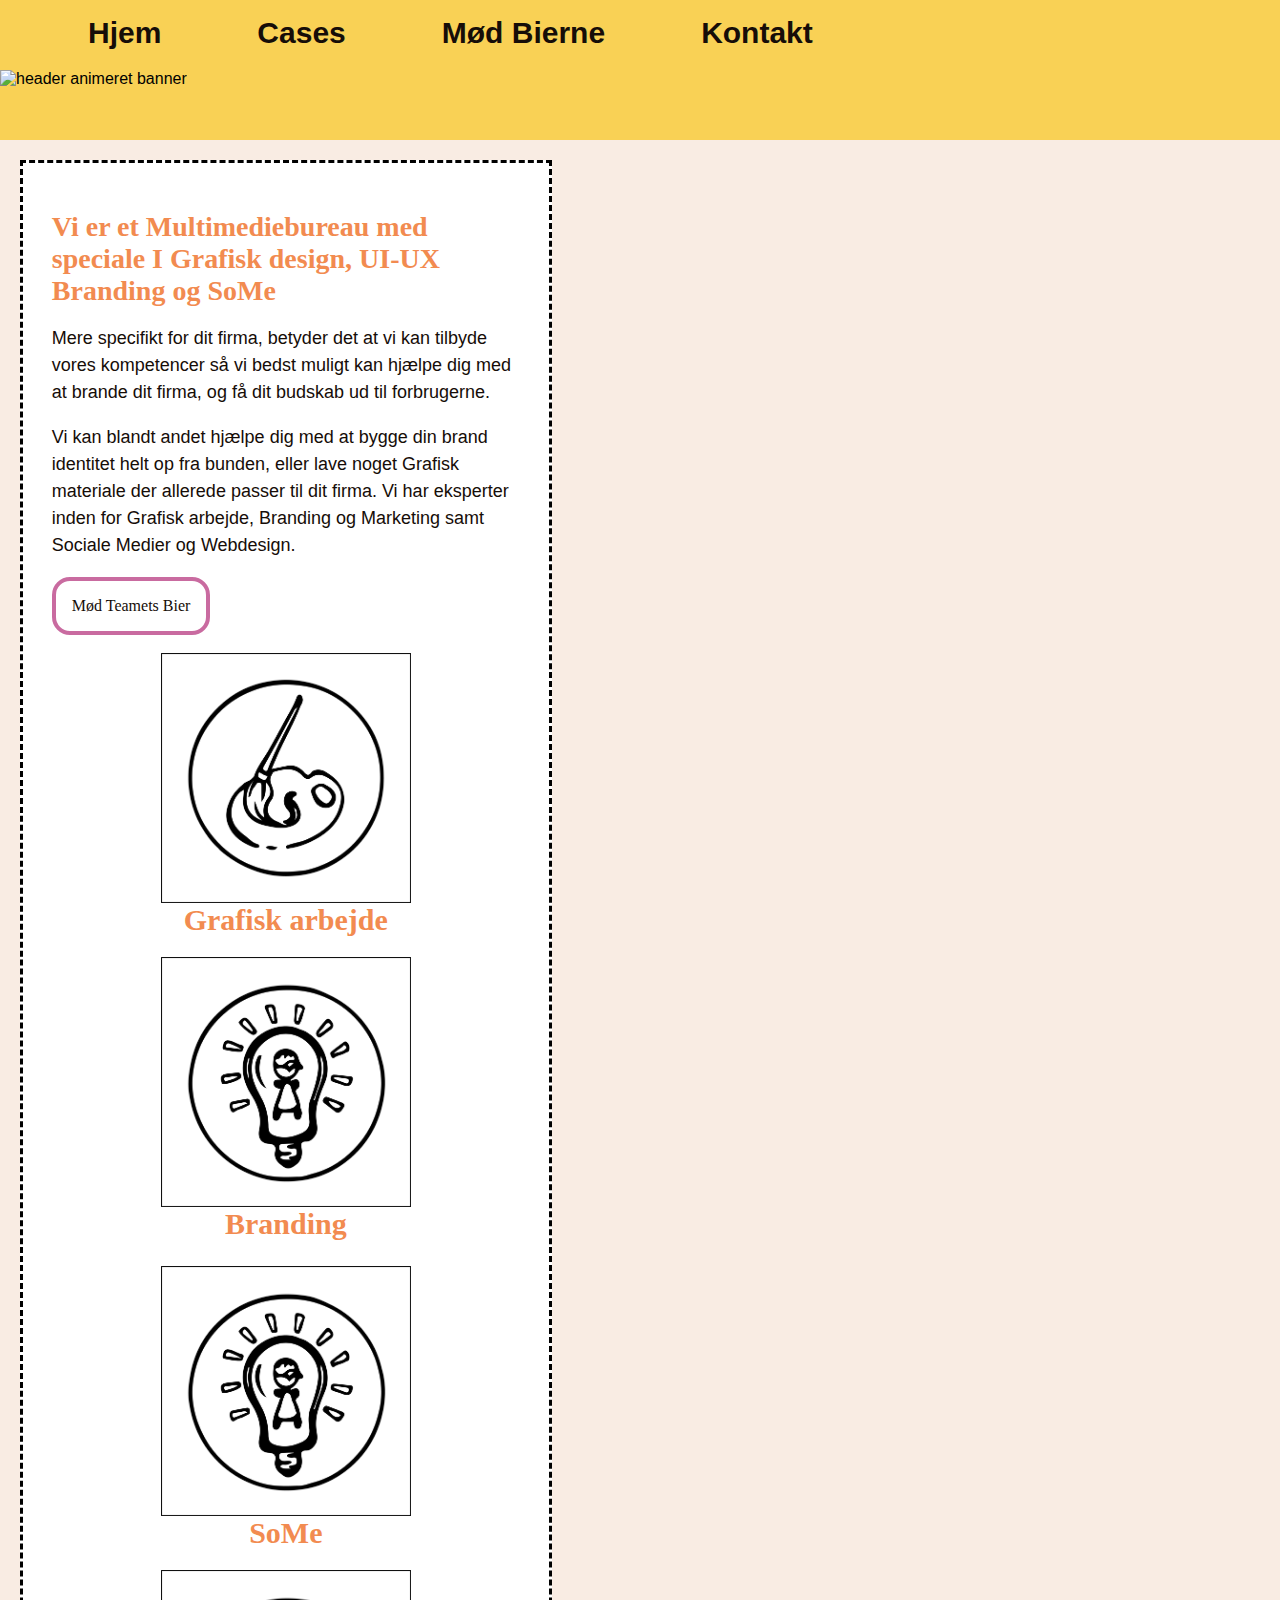
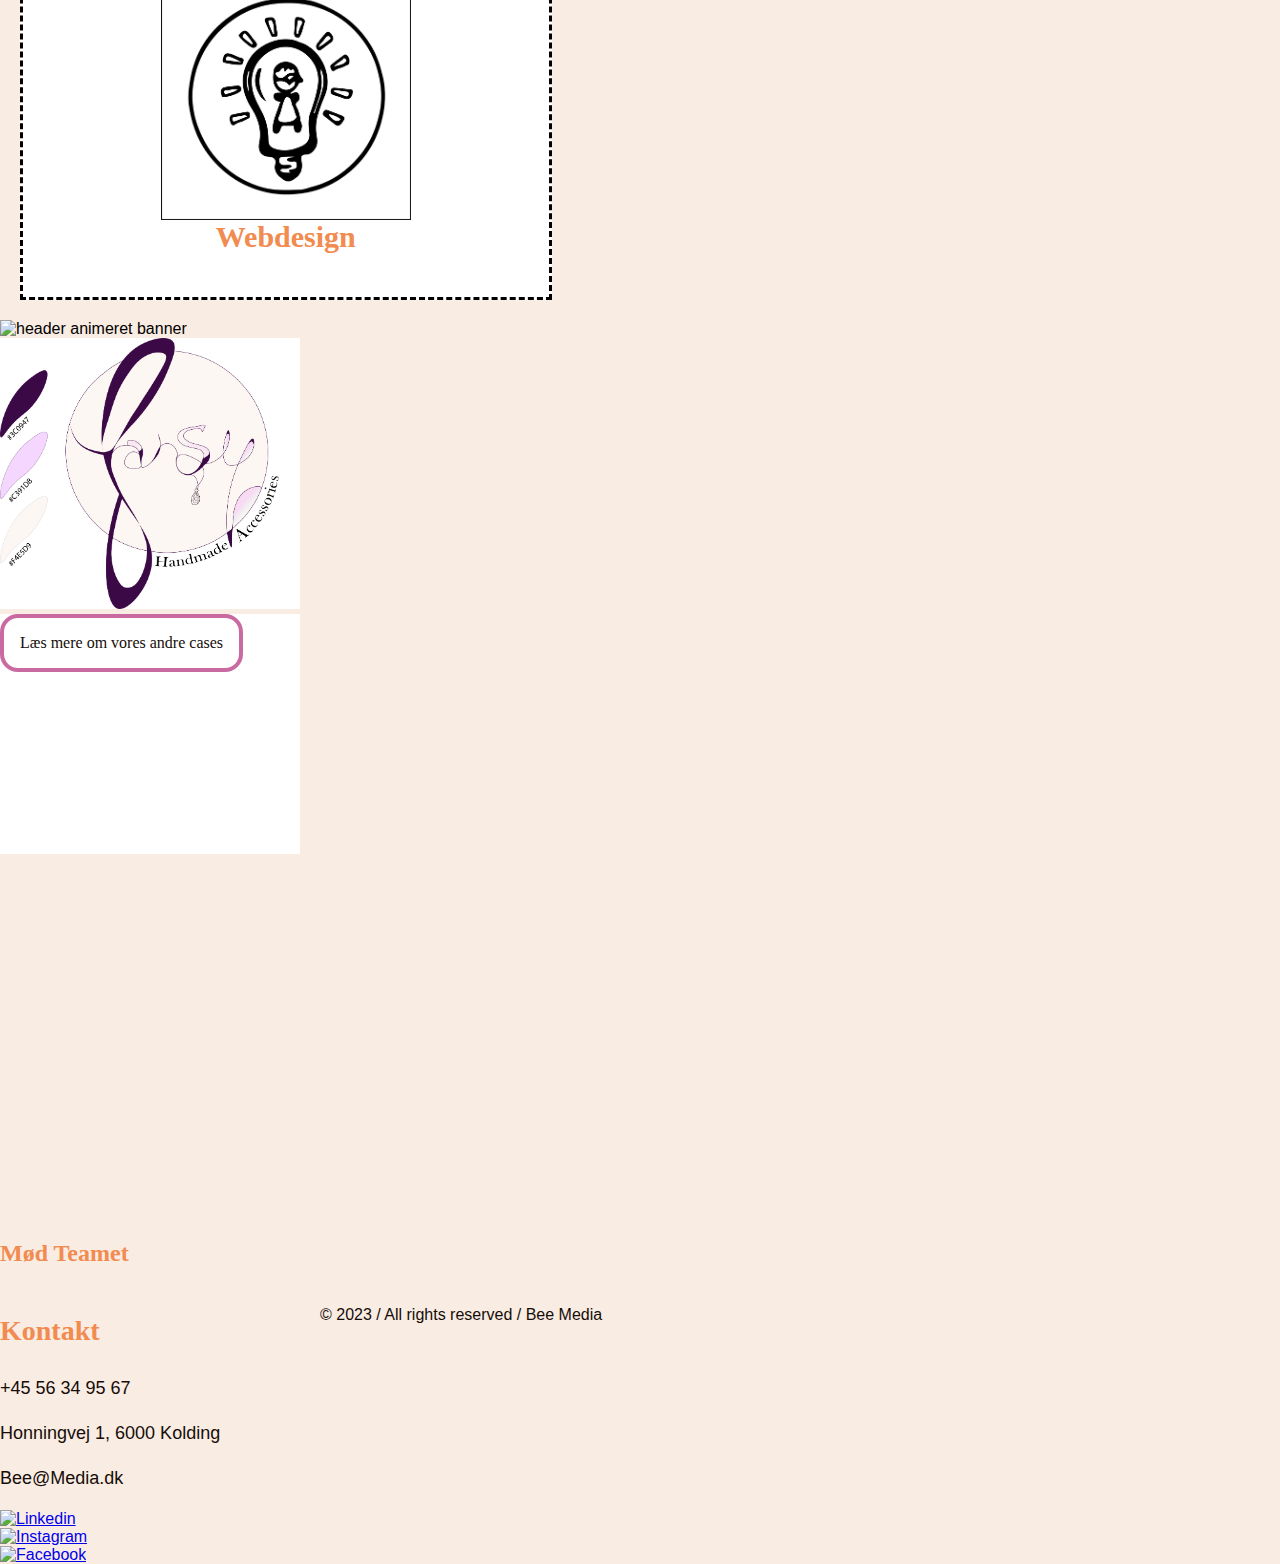
==== index.html @ 6c2cfd04 ":))" ====
<!DOCTYPE html>
<html lang="da">
<head>
    <meta charset="UTF-8">
    <meta http-equiv="X-UA-Compatible" content="IE=edge">
    <meta name="viewport" content="width=device-width, initial-scale=1.0">
    <link rel="stylesheet" href="style/style.css">
    <title>Bee Media</title>
    <script src="https://kit.fontawesome.com/e880588450.js" crossorigin="anonymous"></script>
</head>
<body>
    
    <div class="container">
       <!-- Navigation -->
        <header>
            <!-- Mobil navigation -->
            <nav class="mobile-nav">
                <a class="logo" href="#"><img src="img/Bee Media logo.svg" alt="logo"></a>
                <!-- Burgernav -->
                <i class="fa-solid fa-bars"></i>
            </nav>
            

            <!-- Desktop navigation -->

            <nav class="desktop-nav">
                <ul>
                    <li><a href="index.html">Hjem</a></li>
                    <li><a href="#">Cases</a></li>
                    <li><a href="#">Mød Bierne</a></li>
                    <li><a href="#">Kontakt</a></li>
                </ul>

            </nav>
        </header>

        <!-- Her kommer vores main animeret banner til forsiden -->
        <!-- Animeretbanner mobil -->
        <header class="banner-mobile">
            <img class="" src="img/bee media mobile_1.gif" alt="header animeret banner">
        </header>

        <!-- Animeret banner desktop -->
        <header class="banner-desktop">
            <img src="img/bee.gif" alt="header animeret banner">
        </header>

        <!-- Hovedindhold -->
        <main>   
            <!-- Section a -->
            <section class="Section-a">
                <div class="container-a">  
                    <div class="text">
                      <h1>Vi er et Multimediebureau med speciale I Grafisk design, UI-UX Branding og SoMe</h1>

                      <p>
                         Mere specifikt for dit firma, betyder det at vi kan tilbyde vores kompetencer så vi bedst muligt kan hjælpe dig med at brande dit firma, og få dit budskab ud til forbrugerne. 
                      </p>

                      <p>
                        Vi kan blandt andet hjælpe dig med at bygge din brand identitet helt op fra bunden, eller lave noget Grafisk materiale der allerede passer til dit firma. Vi har eksperter inden for Grafisk arbejde, Branding og Marketing samt Sociale Medier og Webdesign. 
                      </p>
                    
                      <a class="btn" href="#">Mød Teamets Bier</a>
                    </div>
                
                <!-- ikonerne deler i to div -->
                    <div class="icon-area-a">
                        <a class="graphic-icon" href="#"><img src="img/Ikon2.png" alt="graphic-icon">
                        Grafisk arbejde</a>

                        <a class="branding-icon" href="#"><img src="img/Ikon1.png" alt="branding-icon">
                        Branding</a>
                    </div>

                    <div class="icon-area-b">
                        <a class="some-icon" href="#"><img src="img/Ikon1.png" alt="some-icon">
                        SoMe</a>

                        <a class="webdesign-icon" href="#"><img src="img/Ikon1.png" alt="webdesign-icon">
                            Webdesign</a>

                    </div>
                </div>


            </section>  

            <!-- Section b -->
            <section class="section-b">
                <div class="container-b">
                    <div class="banner-mobile">
                        <img src="img/bee media mobile_1.gif" alt="header animeret banner"> 
                        <!-- vi skal have banneret i mobil version -->
                    </div>

                    <div class="section-b-billede">
                        <img src="img/fansylogo.png" alt="billede med Fansy logo">
                    </div>

                    <div class="read-about-case">
                        <p>Lille tekst om firmaet vi hjalp?</p>
                        <a class="btn" href="#">Læs mere om vores andre cases</a>
                    </div>
                </div>
            </section>

            <!-- Section c -->
            <section class="section-c">
                <div class="meet-us">
                    <h2>Mød Teamet</h2>
                </div>
                <!-- Her skal vores video -->
                <div class="video"></div>
            </section>
                    
        </main>

        <!-- her starter vores footer -->
        <footer>
            <section class="footer-left">
                <h3>Kontakt</h3>  
                <p>+45 56 34 95 67</p> 
                <p>Honningvej 1, 6000 Kolding</p> 
                <p>Bee@Media.dk</p> 
            </section>
            <section class="footer-right">
                <div class="social-icon">
                    <div class="Linkedin-icon">
                        <a href="#"><img src="" alt="Linkedin"></a>
                    </div>

                    <div class="Instagram-icon">
                        <a href="#"><img src="" alt="Instagram"></a>
                    </div>

                    <div class="Facebook-icon">
                        <a href="#"><img src="" alt="Facebook"></a>
                    </div>

                </div>
            </section>

        </footer>


        <!-- footer bund -->
        <footer>
            <p class="footer-bottom">© 2023 / All rights reserved / Bee Media </p>
        </footer>


    </div>
    
</body>
</html>
---- style/style.css ----
body {
  margin: 0;
  box-sizing: border-box;
  font-family: "Segoe UI", Tahoma, Geneva, Verdana, sans-serif;
  background-color: #f9ece3;
}
body h1, body h2, body h3, body h4, body h5, body h6 {
  font-weight: 600;
  color: #F28B50;
  font-family: "Roboto Slab", serif;
}
body p {
  color: #160D08;
  line-height: 1.5;
  font-family: "Segoe UI", Tahoma, Geneva, Verdana, sans-serif;
}

img {
  width: 100%;
  height: auto;
}

.container {
  display: grid;
  grid-template-columns: repeat(4, 2fr);
  grid-auto-rows: minmax(70px, auto);
}

header {
  grid-column: 1/5;
  background-color: #F9D155;
}

.mobile-nav {
  width: auto;
  padding: 10%;
  display: flex;
  border: dashed;
}

.logo {
  display: flex;
  justify-content: center;
  position: absolute;
  top: 10px;
  left: 25%;
  z-index: 1;
  width: 150px;
  height: auto;
}

.fa-bars {
  color: #160D08;
  font-size: 50px;
  margin-left: 85%;
}

.desktop-nav {
  display: none;
}

.banner-mobil {
  position: relative;
  margin-bottom: 1em;
  max-width: 100%;
}

.banner-desktop {
  display: none;
}

main {
  grid-column: 1/5;
}

/*Section A*/
.section-a {
  min-height: 100vh;
  width: 100%;
}

.container-a {
  background-color: white;
  border-color: 4px solid #160D08;
  height: auto;
  max-width: 500px;
  margin: 20px;
  padding: 0.8em;
  border: dashed;
}

.text {
  padding: 1em;
  word-wrap: break-word;
}
.text h1 {
  font-size: 28px;
}
.text p {
  font-size: 18px;
}

.btn {
  position: absolute;
  background-color: white;
  padding: 1em 1em;
  border-radius: 18px;
  border: 4px solid #C96BA0;
  color: #160D08;
  text-decoration: none;
  text-align: center;
  font-family: "Roboto Slab", serif;
}

.icon-area-a {
  position: relative;
  margin-top: 50px;
  margin-bottom: 5px;
  display: flex;
  flex-direction: column;
}

.icon-area-b {
  position: relative;
  margin-top: 2px;
  margin-bottom: 20px;
  display: flex;
  flex-direction: column;
}

.graphic-icon, .branding-icon, .some-icon, .webdesign-icon {
  text-decoration: none;
  color: #F28B50;
  text-align: center;
  font-weight: 600;
  font-size: 30px;
  font-family: "Roboto Slab", serif;
  padding: 10px 0 10px 0;
}

.container-a img {
  height: 250px;
  width: auto;
  margin: 0 auto;
  display: block;
}

/*Section B*/
.section-b {
  min-height: 100vh;
  width: 100%;
  display: grid;
  grid-column: 1/5;
}
.section-b .banner-udrag-projekt img {
  position: relative;
  max-width: 100%;
  margin-top: 0;
  grid-column: 1/5;
  border-bottom: 1px solid #160D08;
}
.section-b .section-b-billede {
  width: 300px;
  height: auto;
  display: flex;
  flex-direction: column;
}
.section-b .read-about-case {
  background-color: white;
  border-color: 4px solid #160D08;
  height: 240px;
  max-width: 300px;
  margin-top: 5px;
  display: flex;
  flex-direction: column;
}

/*Section C*/
/*Footer*/
.footer-left {
  grid-column: 1/5;
}
.footer-left h3 {
  font-size: 28px;
}
.footer-left p {
  font-size: 18px;
  font-family: "Segoe UI", Tahoma, Geneva, Verdana, sans-serif;
}

/*Footer bund*/
/*Media Query*/
@media (min-width: 1024px) {
  .mobile-nav {
    display: none;
  }
  .logo {
    width: 70px;
    height: auto;
  }
  .fa-bars {
    display: none;
  }
  .desktop-nav {
    display: inline-block;
  }
  .desktop-nav ul {
    display: flex;
    justify-content: space-between;
    align-items: start;
    list-style-type: none;
  }
  .desktop-nav li a {
    color: #160D08;
    padding: 0.8em;
    margin: 0.8em;
    font-size: 30px;
    font-weight: 600;
    text-decoration: none;
  }
  .desktop-nav ul a:hover {
    color: #C96BA0;
  }
}/*# sourceMappingURL=style.css.map */
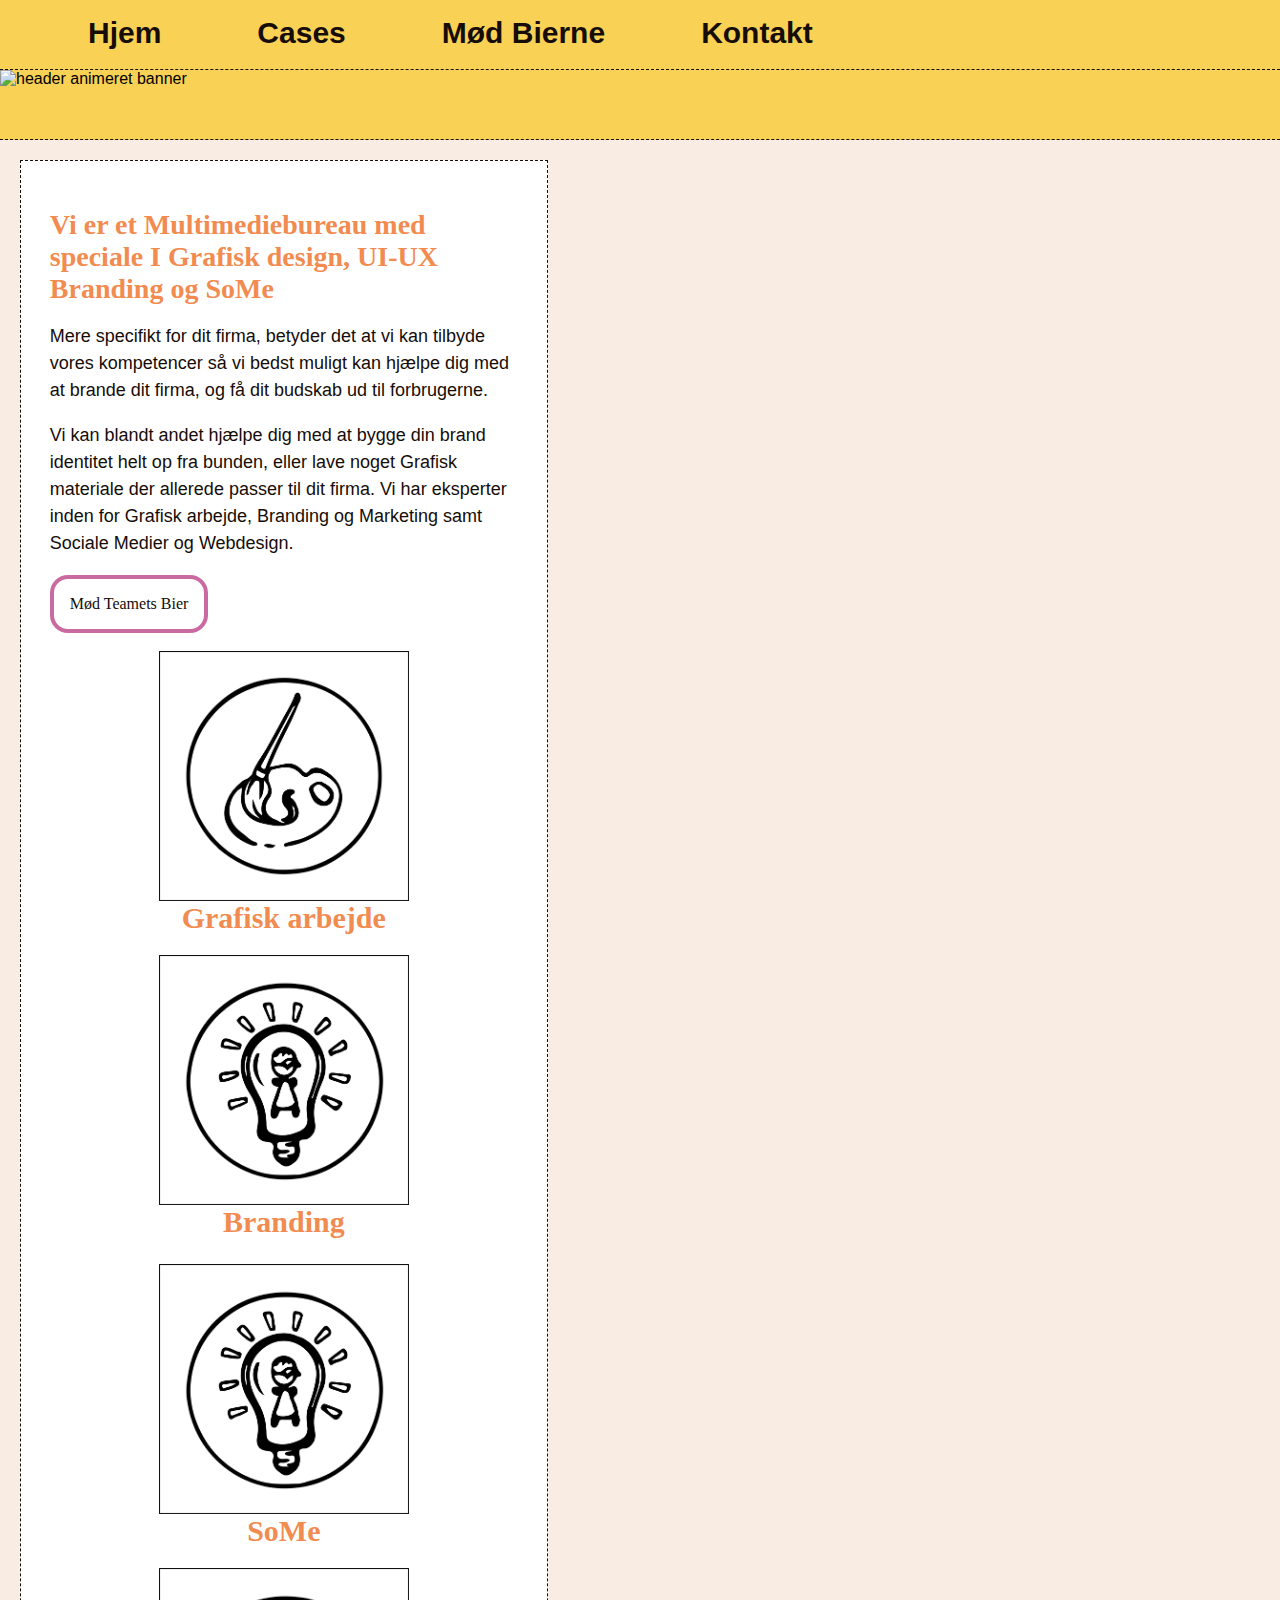
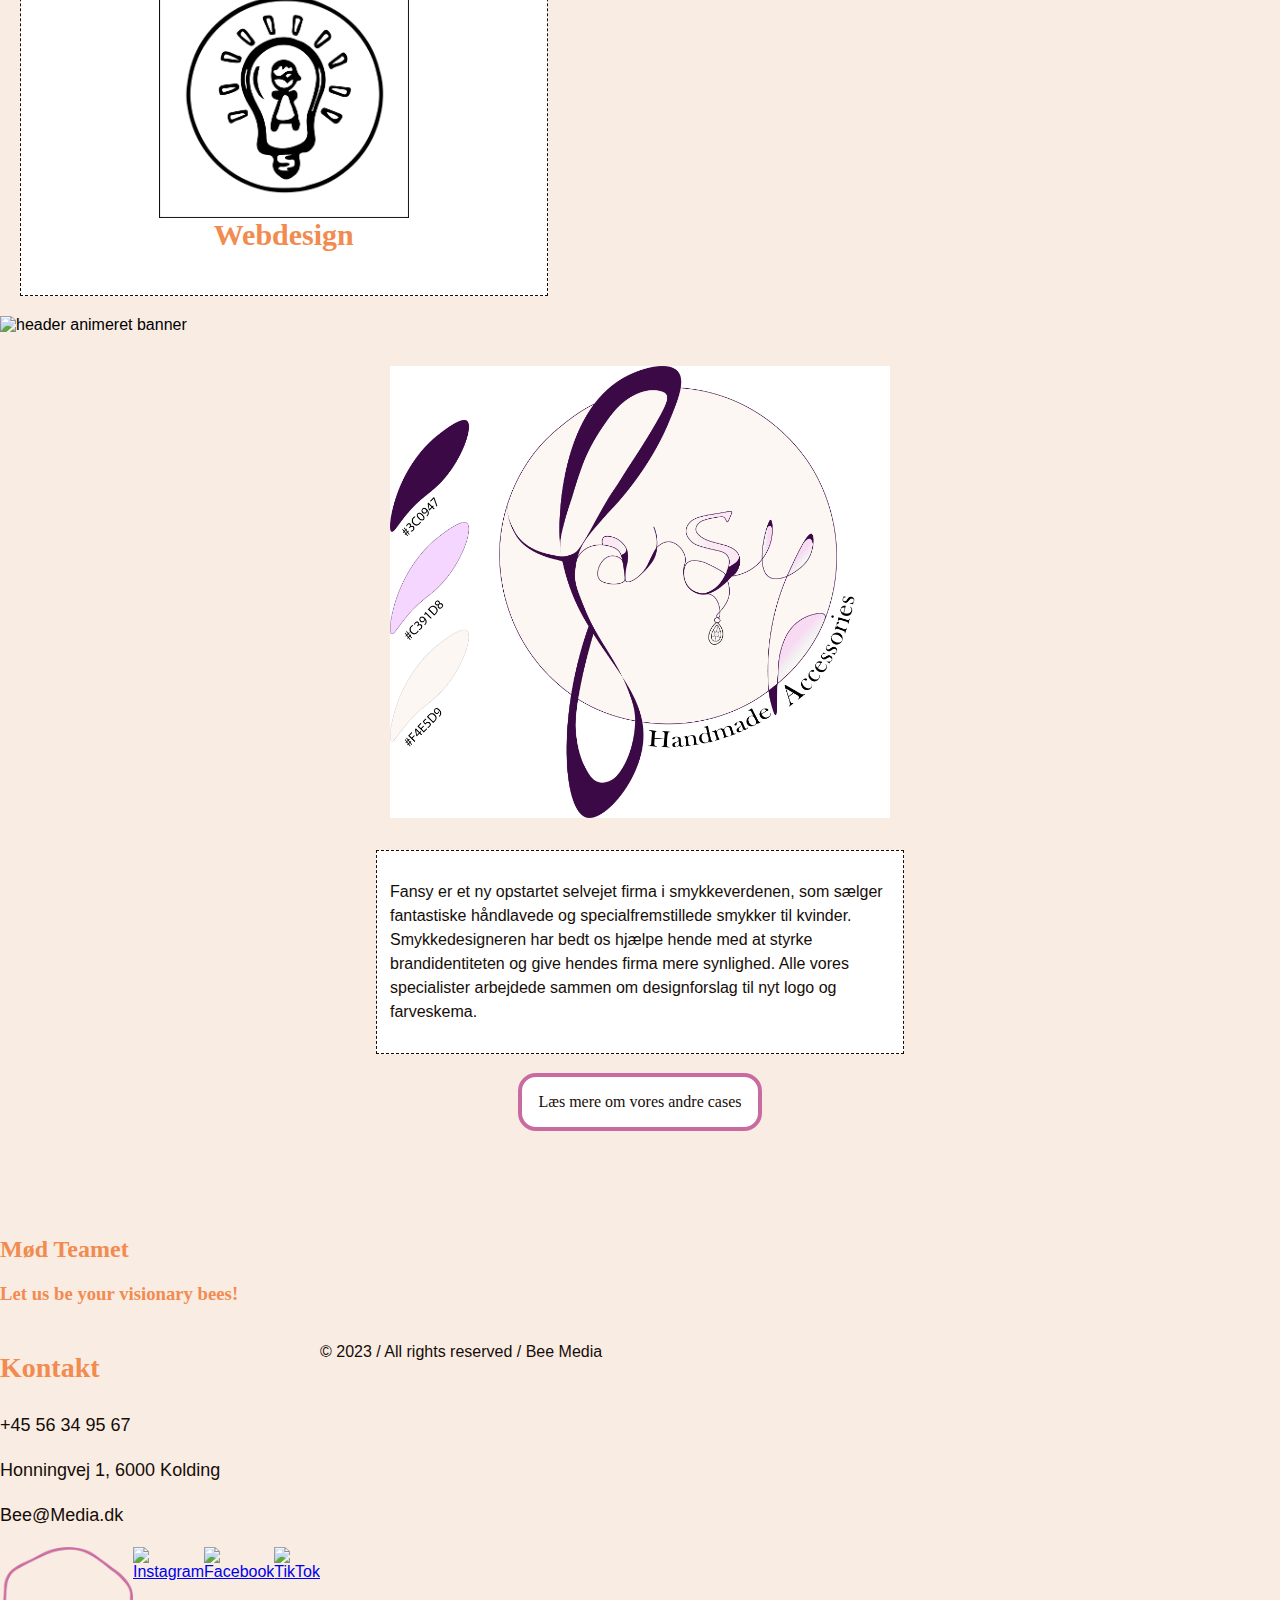
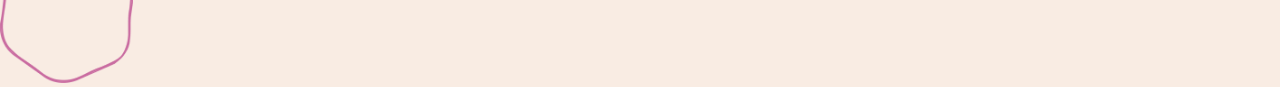
==== commit 783cd25c: "Ændringer" ====
--- a/index.html
+++ b/index.html
@@ -4,8 +4,10 @@
     <meta charset="UTF-8">
     <meta http-equiv="X-UA-Compatible" content="IE=edge">
     <meta name="viewport" content="width=device-width, initial-scale=1.0">
+    <meta name="description" content="Vi er eksperter inden fire kerneområder, som Grafisk arbejde, Branding samt Sociale Medier og Webdesign. Vi skaber visuel identitet til dit firma.">
+    <meta name="keywords" content="grafisk arbejde, branding, sociale medier, webdesign, visuel identitet">
     <link rel="stylesheet" href="style/style.css">
-    <title>Bee Media</title>
+    <title>Multimediebureau - Specialister i Grafisk Design</title>
     <script src="https://kit.fontawesome.com/e880588450.js" crossorigin="anonymous"></script>
 </head>
 <body>
@@ -15,7 +17,7 @@
         <header>
             <!-- Mobil navigation -->
             <nav class="mobile-nav">
-                <a class="logo" href="#"><img src="img/Bee Media logo.svg" alt="logo"></a>
+                <a class="logo" href="#"><img src="img/Bee Media logo.svg" alt="logo af bien"></a>
                 <!-- Burgernav -->
                 <i class="fa-solid fa-bars"></i>
             </nav>
@@ -42,7 +44,7 @@
 
         <!-- Animeret banner desktop -->
         <header class="banner-desktop">
-            <img src="img/bee.gif" alt="header animeret banner">
+            <img src="img/bee media pc_1.gif" alt="header animeret banner">
         </header>
 
         <!-- Hovedindhold -->
@@ -89,8 +91,8 @@
             <!-- Section b -->
             <section class="section-b">
                 <div class="container-b">
-                    <div class="banner-mobile">
-                        <img src="img/bee media mobile_1.gif" alt="header animeret banner"> 
+                    <div class="banner-mobile-b">
+                        <img src="img/Vores seneste projekt mobile_2.gif" alt="header animeret banner"> 
                         <!-- vi skal have banneret i mobil version -->
                     </div>
 
@@ -99,9 +101,10 @@
                     </div>
 
                     <div class="read-about-case">
-                        <p>Lille tekst om firmaet vi hjalp?</p>
-                        <a class="btn" href="#">Læs mere om vores andre cases</a>
+                        <p>Fansy er et ny opstartet selvejet firma i smykkeverdenen, som sælger fantastiske håndlavede og specialfremstillede smykker til kvinder. Smykkedesigneren har bedt os hjælpe hende med at styrke brandidentiteten og give hendes firma mere synlighed. Alle vores specialister arbejdede sammen om designforslag til nyt logo og farveskema.</p>
+                
                     </div>
+                    <div class="button"><a class="btn" href="#">Læs mere om vores andre cases</a></div>
                 </div>
             </section>
 
@@ -109,6 +112,7 @@
             <section class="section-c">
                 <div class="meet-us">
                     <h2>Mød Teamet</h2>
+                    <h3>Let us be your visionary bees!</h3>
                 </div>
                 <!-- Her skal vores video -->
                 <div class="video"></div>
@@ -127,15 +131,19 @@
             <section class="footer-right">
                 <div class="social-icon">
                     <div class="Linkedin-icon">
-                        <a href="#"><img src="" alt="Linkedin"></a>
+                        <a href="#"><i class="fa-brands fa-linkedin-in"></i><img src="img/SoMehoneycomb.png" alt="Linkedin"></a>
                     </div>
 
                     <div class="Instagram-icon">
-                        <a href="#"><img src="" alt="Instagram"></a>
+                        <a href="#"><i class="fa-brands fa-instagram"></i><img src="" alt="Instagram"></a>
                     </div>
 
                     <div class="Facebook-icon">
-                        <a href="#"><img src="" alt="Facebook"></a>
+                        <a href="#"><i class="fa-brands fa-facebook-f"></i><img src="" alt="Facebook"></a>
+                    </div>
+
+                    <div class="TikTok-icon">
+                        <a href="#"><i class="fa-brands fa-tiktok"></i><img src="" alt="TikTok"></a>
                     </div>
 
                 </div>
--- a/style/style.css
+++ b/style/style.css
@@ -29,13 +29,13 @@
 header {
   grid-column: 1/5;
   background-color: #F9D155;
+  border-bottom: thin dashed #160D08;
 }
 
 .mobile-nav {
   width: auto;
   padding: 10%;
   display: flex;
-  border: dashed;
 }
 
 .logo {
@@ -81,12 +81,11 @@
 
 .container-a {
   background-color: white;
-  border-color: 4px solid #160D08;
+  border: thin dashed #160D08;
   height: auto;
   max-width: 500px;
   margin: 20px;
   padding: 0.8em;
-  border: dashed;
 }
 
 .text {
@@ -152,31 +151,46 @@
   display: grid;
   grid-column: 1/5;
 }
-.section-b .banner-udrag-projekt img {
+.section-b .banner-mobile-b {
   position: relative;
   max-width: 100%;
   margin-top: 0;
   grid-column: 1/5;
-  border-bottom: 1px solid #160D08;
 }
 .section-b .section-b-billede {
-  width: 300px;
-  height: auto;
+  max-width: 500px;
+  height: auto;
+  margin: 2em auto;
   display: flex;
   flex-direction: column;
 }
 .section-b .read-about-case {
+  grid-column: 1/5;
   background-color: white;
-  border-color: 4px solid #160D08;
-  height: 240px;
-  max-width: 300px;
-  margin-top: 5px;
-  display: flex;
-  flex-direction: column;
+  border: thin dashed #160D08;
+  height: auto;
+  max-width: 500px;
+  margin: 2em auto;
+  padding: 0.8em;
+  display: flex;
+  flex-direction: column;
+}
+.section-b .button {
+  display: flex;
+  justify-content: center;
+  align-items: center;
+  margin: 3em 0 3em 0;
 }
 
 /*Section C*/
-/*Footer*/
+.section-c {
+  grid-column: 1/5;
+}
+
+.meet-us footer {
+  border: 3px thin dashed;
+}
+
 .footer-left {
   grid-column: 1/5;
 }
@@ -186,6 +200,11 @@
 .footer-left p {
   font-size: 18px;
   font-family: "Segoe UI", Tahoma, Geneva, Verdana, sans-serif;
+}
+
+.footer-right .social-icon {
+  display: flex;
+  justify-content: space-evenly;
 }
 
 /*Footer bund*/
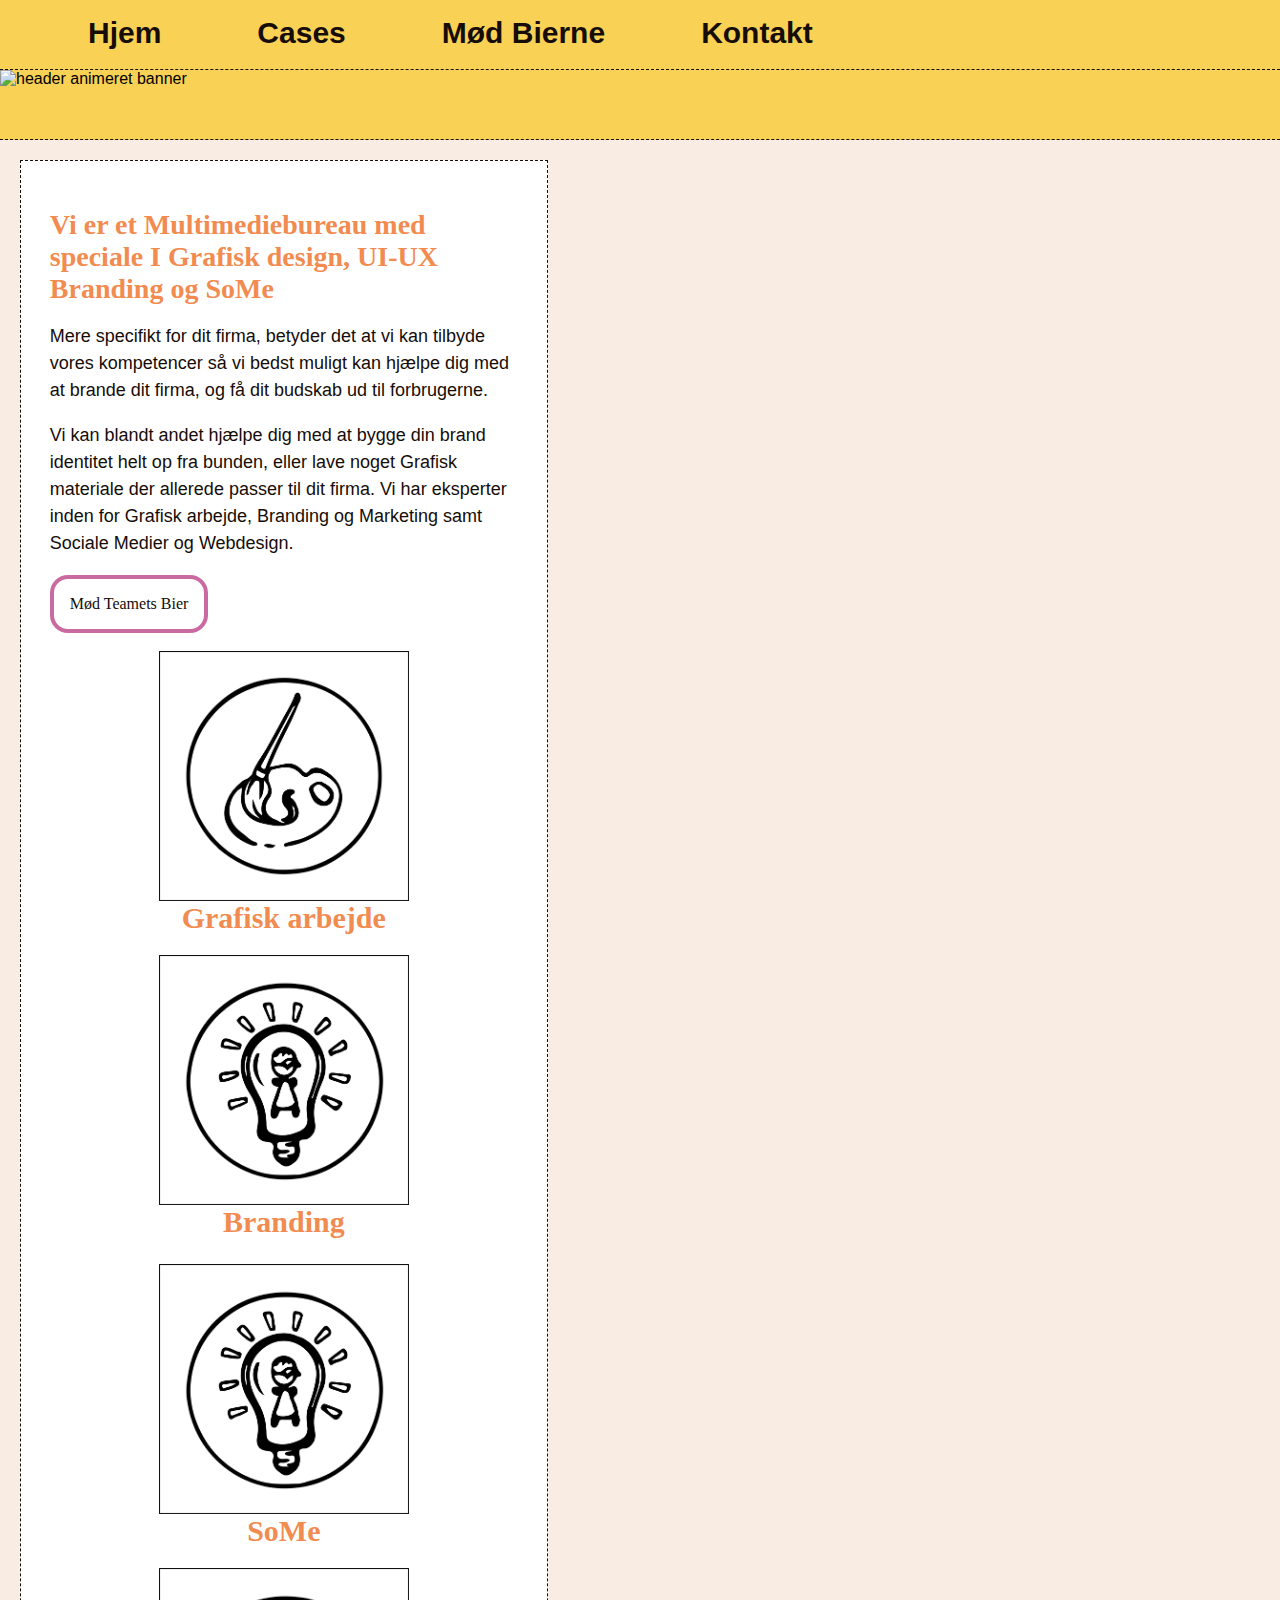
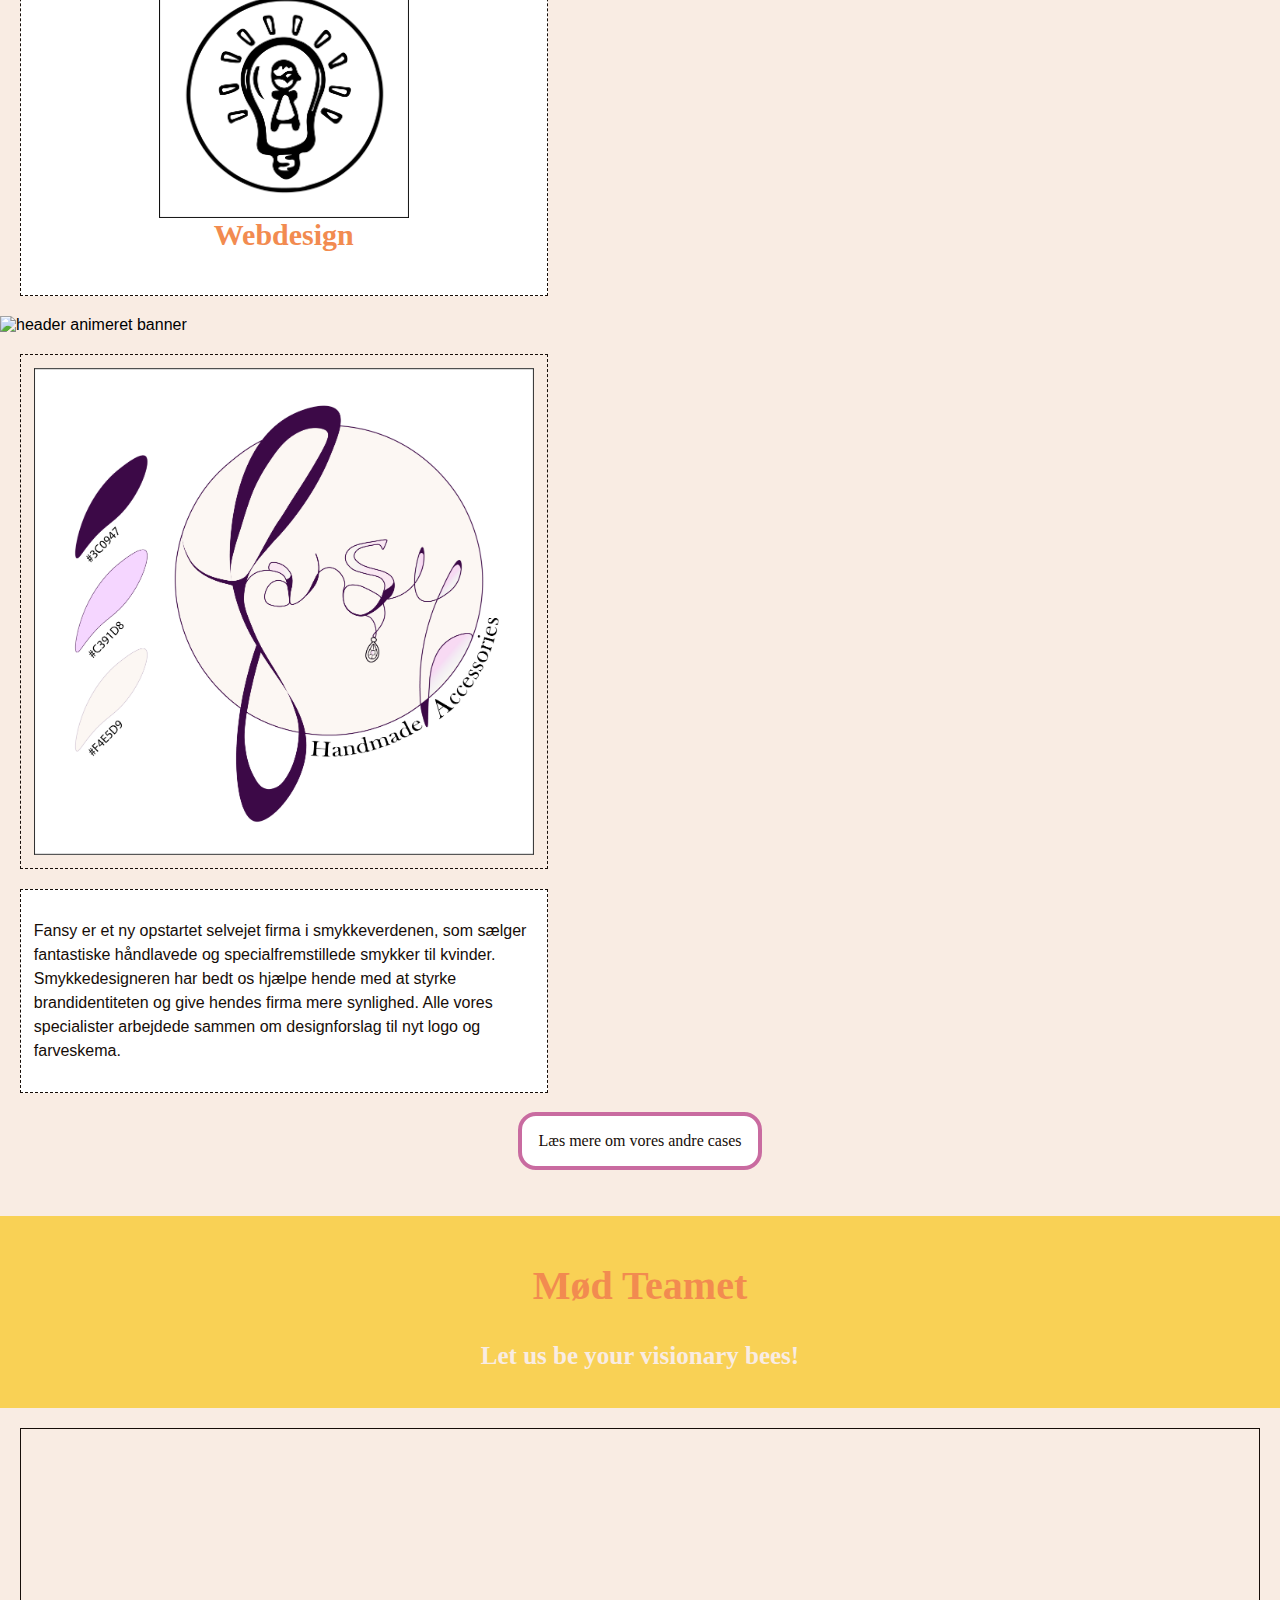
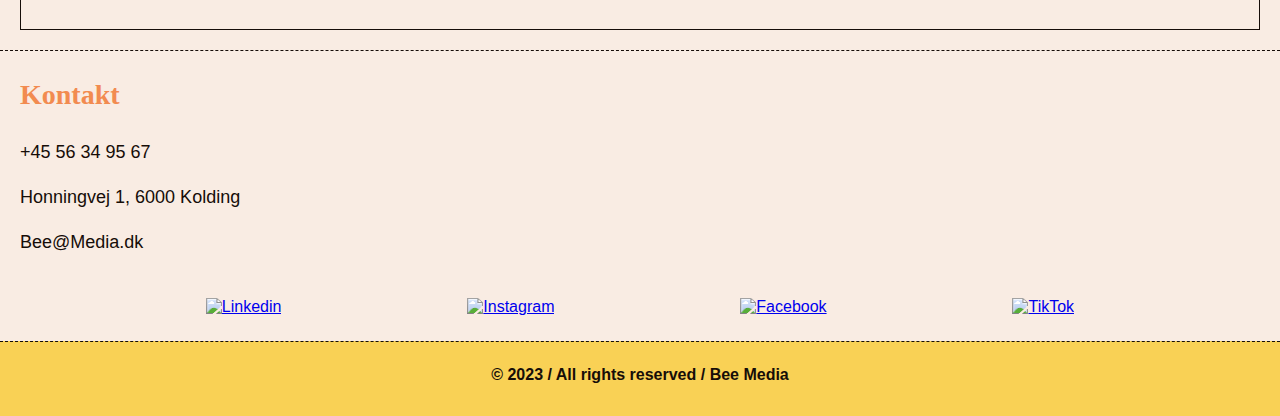
==== commit eada2176: "Ændringer" ====
--- a/index.html
+++ b/index.html
@@ -68,18 +68,18 @@
                 
                 <!-- ikonerne deler i to div -->
                     <div class="icon-area-a">
-                        <a class="graphic-icon" href="#"><img src="img/Ikon2.png" alt="graphic-icon">
+                        <a class="graphic-icon" href="#"><img src="img/grafisk-arbejde-ikon.png" alt="graphic-icon">
                         Grafisk arbejde</a>
 
-                        <a class="branding-icon" href="#"><img src="img/Ikon1.png" alt="branding-icon">
+                        <a class="branding-icon" href="#"><img src="img/branding-ikon.png" alt="branding-icon">
                         Branding</a>
                     </div>
 
                     <div class="icon-area-b">
-                        <a class="some-icon" href="#"><img src="img/Ikon1.png" alt="some-icon">
+                        <a class="some-icon" href="#"><img src="img/branding-ikon.png" alt="some-icon">
                         SoMe</a>
 
-                        <a class="webdesign-icon" href="#"><img src="img/Ikon1.png" alt="webdesign-icon">
+                        <a class="webdesign-icon" href="#"><img src="img/branding-ikon.png" alt="webdesign-icon">
                             Webdesign</a>
 
                     </div>
@@ -97,7 +97,7 @@
                     </div>
 
                     <div class="section-b-billede">
-                        <img src="img/fansylogo.png" alt="billede med Fansy logo">
+                        <img src="img/fansy-firma-logo.png" alt="billede med Fansy logo">
                     </div>
 
                     <div class="read-about-case">
@@ -121,7 +121,7 @@
         </main>
 
         <!-- her starter vores footer -->
-        <footer>
+        <footer class="main-footer">
             <section class="footer-left">
                 <h3>Kontakt</h3>  
                 <p>+45 56 34 95 67</p> 
@@ -130,22 +130,11 @@
             </section>
             <section class="footer-right">
                 <div class="social-icon">
-                    <div class="Linkedin-icon">
-                        <a href="#"><i class="fa-brands fa-linkedin-in"></i><img src="img/SoMehoneycomb.png" alt="Linkedin"></a>
-                    </div>
-
-                    <div class="Instagram-icon">
-                        <a href="#"><i class="fa-brands fa-instagram"></i><img src="" alt="Instagram"></a>
-                    </div>
-
-                    <div class="Facebook-icon">
-                        <a href="#"><i class="fa-brands fa-facebook-f"></i><img src="" alt="Facebook"></a>
-                    </div>
-
-                    <div class="TikTok-icon">
-                        <a href="#"><i class="fa-brands fa-tiktok"></i><img src="" alt="TikTok"></a>
-                    </div>
-
+                     <a href="#"><i class="fa-brands fa-linkedin-in"></i><img src=""alt="Linkedin"></a>
+                     <a href="#"><i class="fa-brands fa-instagram"></i><img src="" alt="Instagram"></a>
+                     <a href="#"><i class="fa-brands fa-facebook-f"></i><img src="" alt="Facebook"></a>
+                     <a href="#"><i class="fa-brands fa-tiktok"></i><img src="" alt="TikTok"></a>
+                    
                 </div>
             </section>
 
@@ -153,8 +142,8 @@
 
 
         <!-- footer bund -->
-        <footer>
-            <p class="footer-bottom">© 2023 / All rights reserved / Bee Media </p>
+        <footer class="bottom-footer">
+            <p>© 2023 / All rights reserved / Bee Media </p>
         </footer>
 
 
--- a/style/style.css
+++ b/style/style.css
@@ -42,10 +42,10 @@
   display: flex;
   justify-content: center;
   position: absolute;
-  top: 10px;
-  left: 25%;
+  top: 8px;
+  left: 27%;
   z-index: 1;
-  width: 150px;
+  width: 180px;
   height: auto;
 }
 
@@ -158,11 +158,14 @@
   grid-column: 1/5;
 }
 .section-b .section-b-billede {
+  background-color: transparent;
   max-width: 500px;
   height: auto;
-  margin: 2em auto;
-  display: flex;
-  flex-direction: column;
+  margin: 20px;
+  padding: 0.8em;
+  display: flex;
+  flex-direction: column;
+  border: thin dashed #160D08;
 }
 .section-b .read-about-case {
   grid-column: 1/5;
@@ -170,7 +173,7 @@
   border: thin dashed #160D08;
   height: auto;
   max-width: 500px;
-  margin: 2em auto;
+  margin: 20px;
   padding: 0.8em;
   display: flex;
   flex-direction: column;
@@ -179,7 +182,7 @@
   display: flex;
   justify-content: center;
   align-items: center;
-  margin: 3em 0 3em 0;
+  margin: 3em;
 }
 
 /*Section C*/
@@ -187,12 +190,40 @@
   grid-column: 1/5;
 }
 
-.meet-us footer {
-  border: 3px thin dashed;
+.meet-us {
+  max-width: 100%;
+  height: auto;
+  padding: 0.8em;
+  background-color: #F9D155;
+  text-align: center;
+}
+.meet-us h2 {
+  font-size: 40px;
+}
+.meet-us h3 {
+  font-size: 25px;
+  color: #f9ece3;
+}
+
+.video {
+  max-width: 100%;
+  height: 200px;
+  margin: 20px;
+  border: 1px solid #160D08;
+}
+
+/*Footer*/
+.main-footer {
+  grid-column: 1/5;
+  background-color: #f9ece3;
+  border-top: thin dashed #160D08;
+  max-width: 100%;
+  height: auto;
 }
 
 .footer-left {
   grid-column: 1/5;
+  margin: 20px;
 }
 .footer-left h3 {
   font-size: 28px;
@@ -202,12 +233,33 @@
   font-family: "Segoe UI", Tahoma, Geneva, Verdana, sans-serif;
 }
 
+.footer-right {
+  grid-column: 1/5;
+  margin: 20px;
+}
 .footer-right .social-icon {
   display: flex;
   justify-content: space-evenly;
+  text-align: center;
+}
+.footer-right .social-icon .fa-linkedin-in, .footer-right .social-icon .fa-instagram, .footer-right .social-icon .fa-facebook-f, .footer-right .social-icon .fa-tiktok {
+  font-size: 40px;
+  color: #C96BA0;
 }
 
 /*Footer bund*/
+.bottom-footer {
+  grid-column: 1/5;
+  padding: 0.8em;
+  background-color: #F9D155;
+  border-top: thin dashed #160D08;
+}
+.bottom-footer p {
+  font-weight: 600;
+  text-align: center;
+  margin-top: 0.5em;
+}
+
 /*Media Query*/
 @media (min-width: 1024px) {
   .mobile-nav {
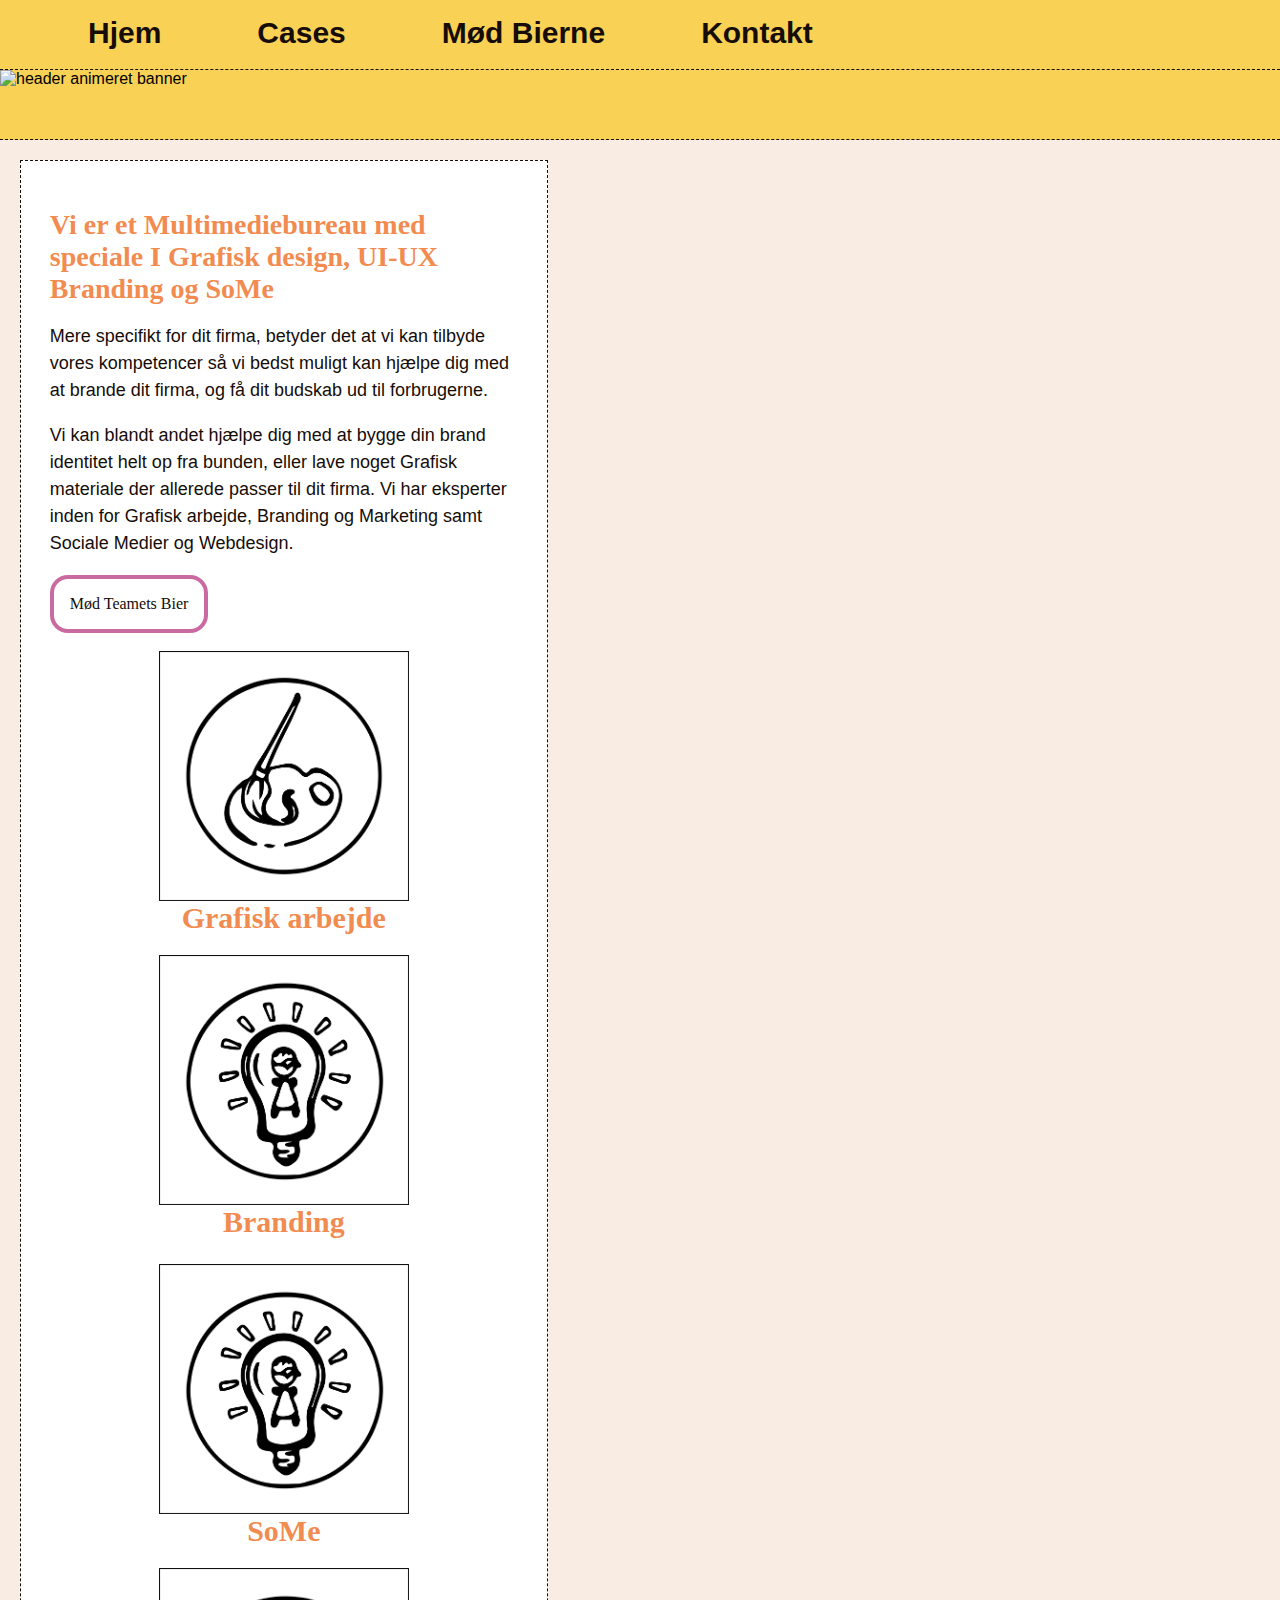
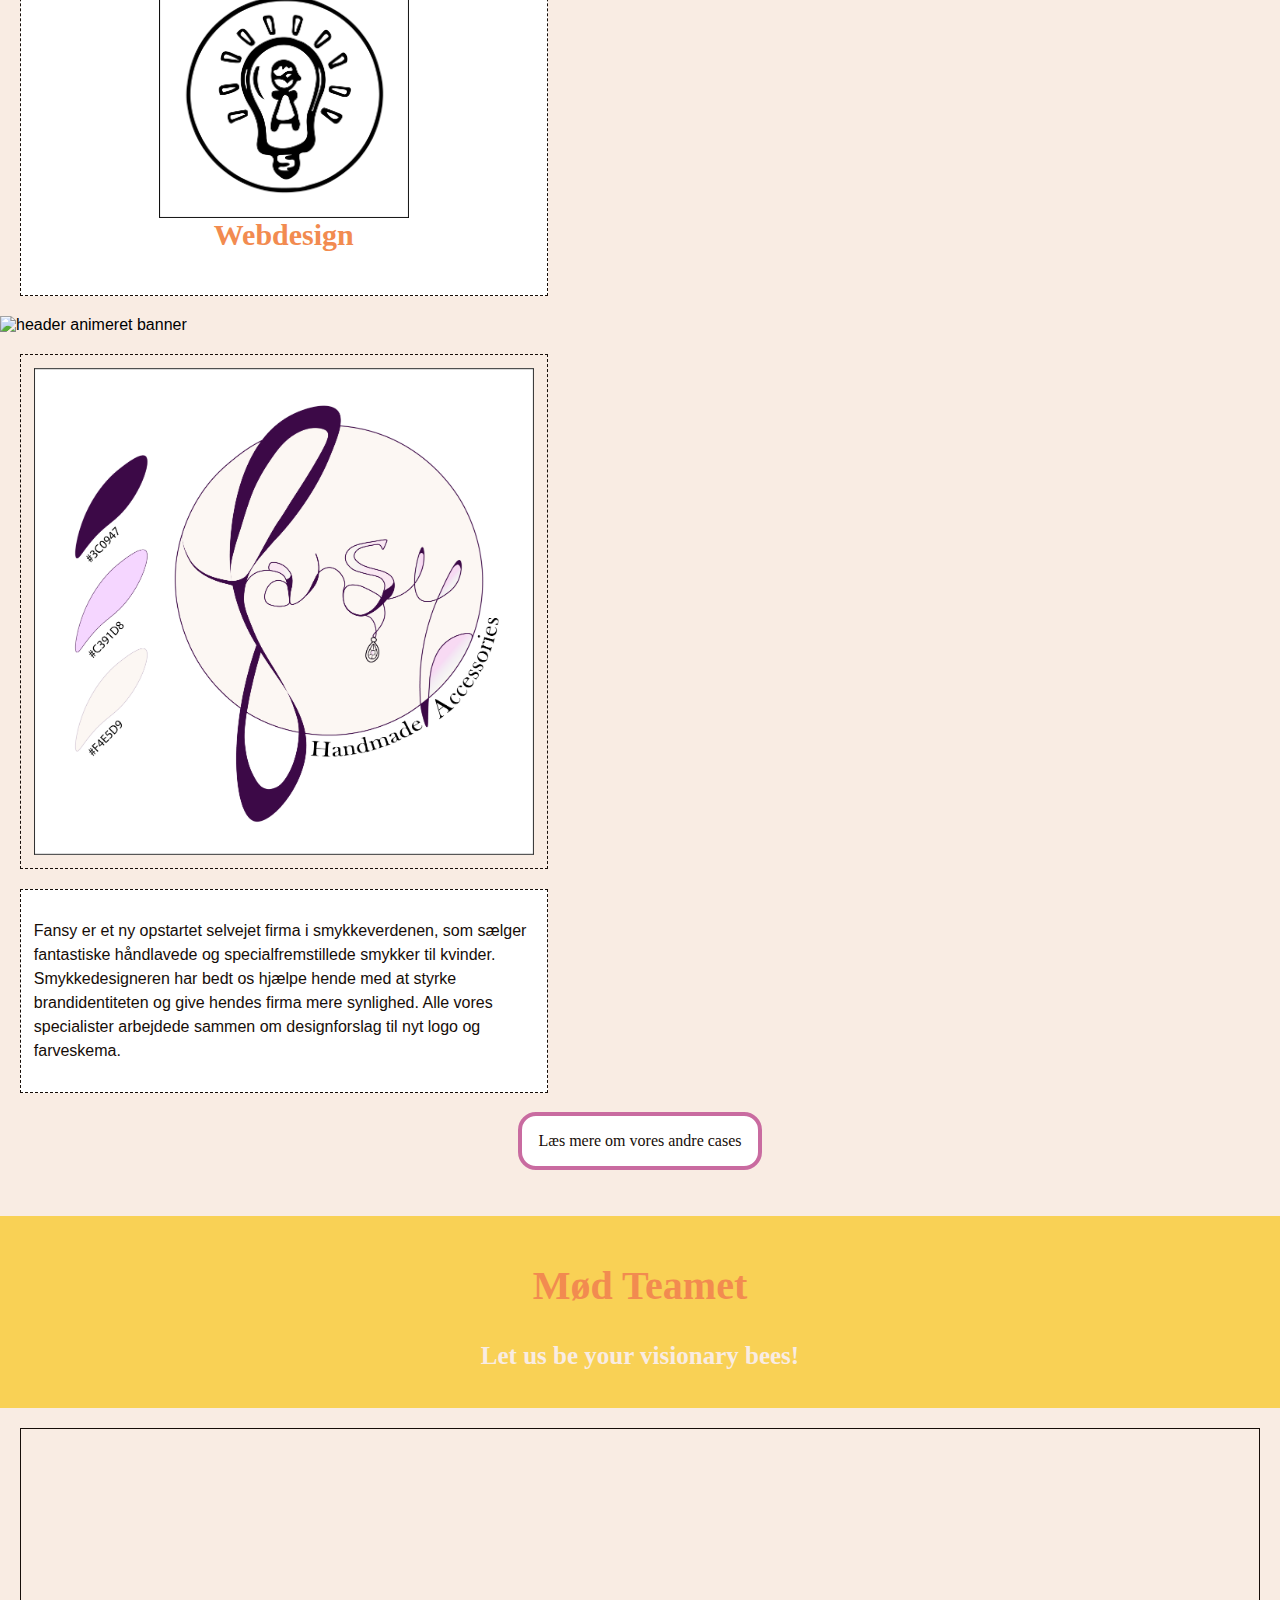
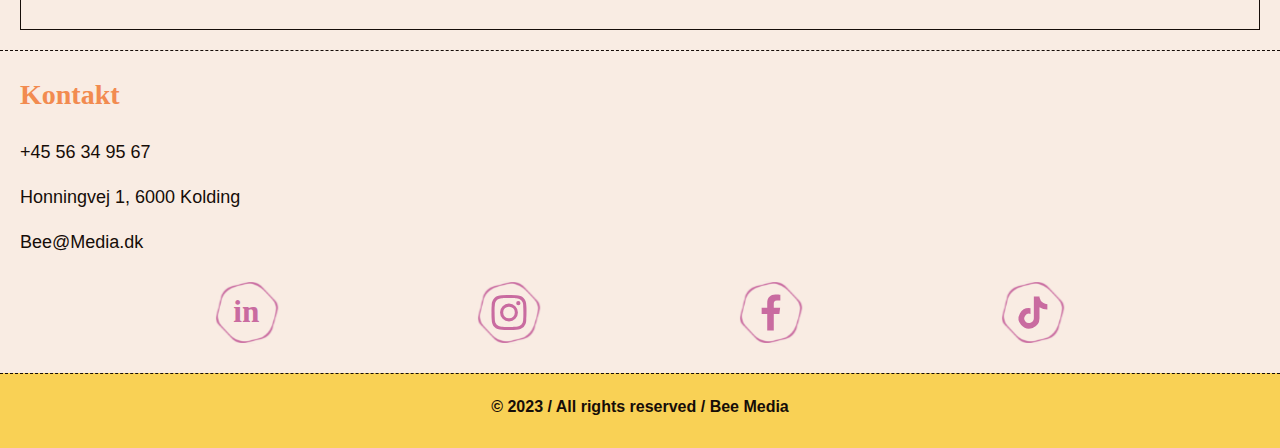
==== commit 867e0ba4: "Ændringer" ====
--- a/index.html
+++ b/index.html
@@ -130,10 +130,10 @@
             </section>
             <section class="footer-right">
                 <div class="social-icon">
-                     <a href="#"><i class="fa-brands fa-linkedin-in"></i><img src=""alt="Linkedin"></a>
-                     <a href="#"><i class="fa-brands fa-instagram"></i><img src="" alt="Instagram"></a>
-                     <a href="#"><i class="fa-brands fa-facebook-f"></i><img src="" alt="Facebook"></a>
-                     <a href="#"><i class="fa-brands fa-tiktok"></i><img src="" alt="TikTok"></a>
+                     <a href="#"><img class="linkedin" src="img/linkedin-icon.svg"alt="Linkedin"></a>
+                     <a href="#"><img class="instagram" src="img/instagram-icon.svg" alt="Instagram"></a>
+                     <a href="#"><img class="facebook" src="img/facebook-icon.svg" alt="Facebook"></a>
+                     <a href="#"><img class="tiktok" src="img/tiktok-icon.svg" alt="TikTok"></a>
                     
                 </div>
             </section>
--- a/style/style.css
+++ b/style/style.css
@@ -242,9 +242,9 @@
   justify-content: space-evenly;
   text-align: center;
 }
-.footer-right .social-icon .fa-linkedin-in, .footer-right .social-icon .fa-instagram, .footer-right .social-icon .fa-facebook-f, .footer-right .social-icon .fa-tiktok {
-  font-size: 40px;
-  color: #C96BA0;
+.footer-right .social-icon .linkedin, .footer-right .social-icon .instagram, .footer-right .social-icon .facebook, .footer-right .social-icon .tiktok {
+  width: 70px;
+  height: auto;
 }
 
 /*Footer bund*/
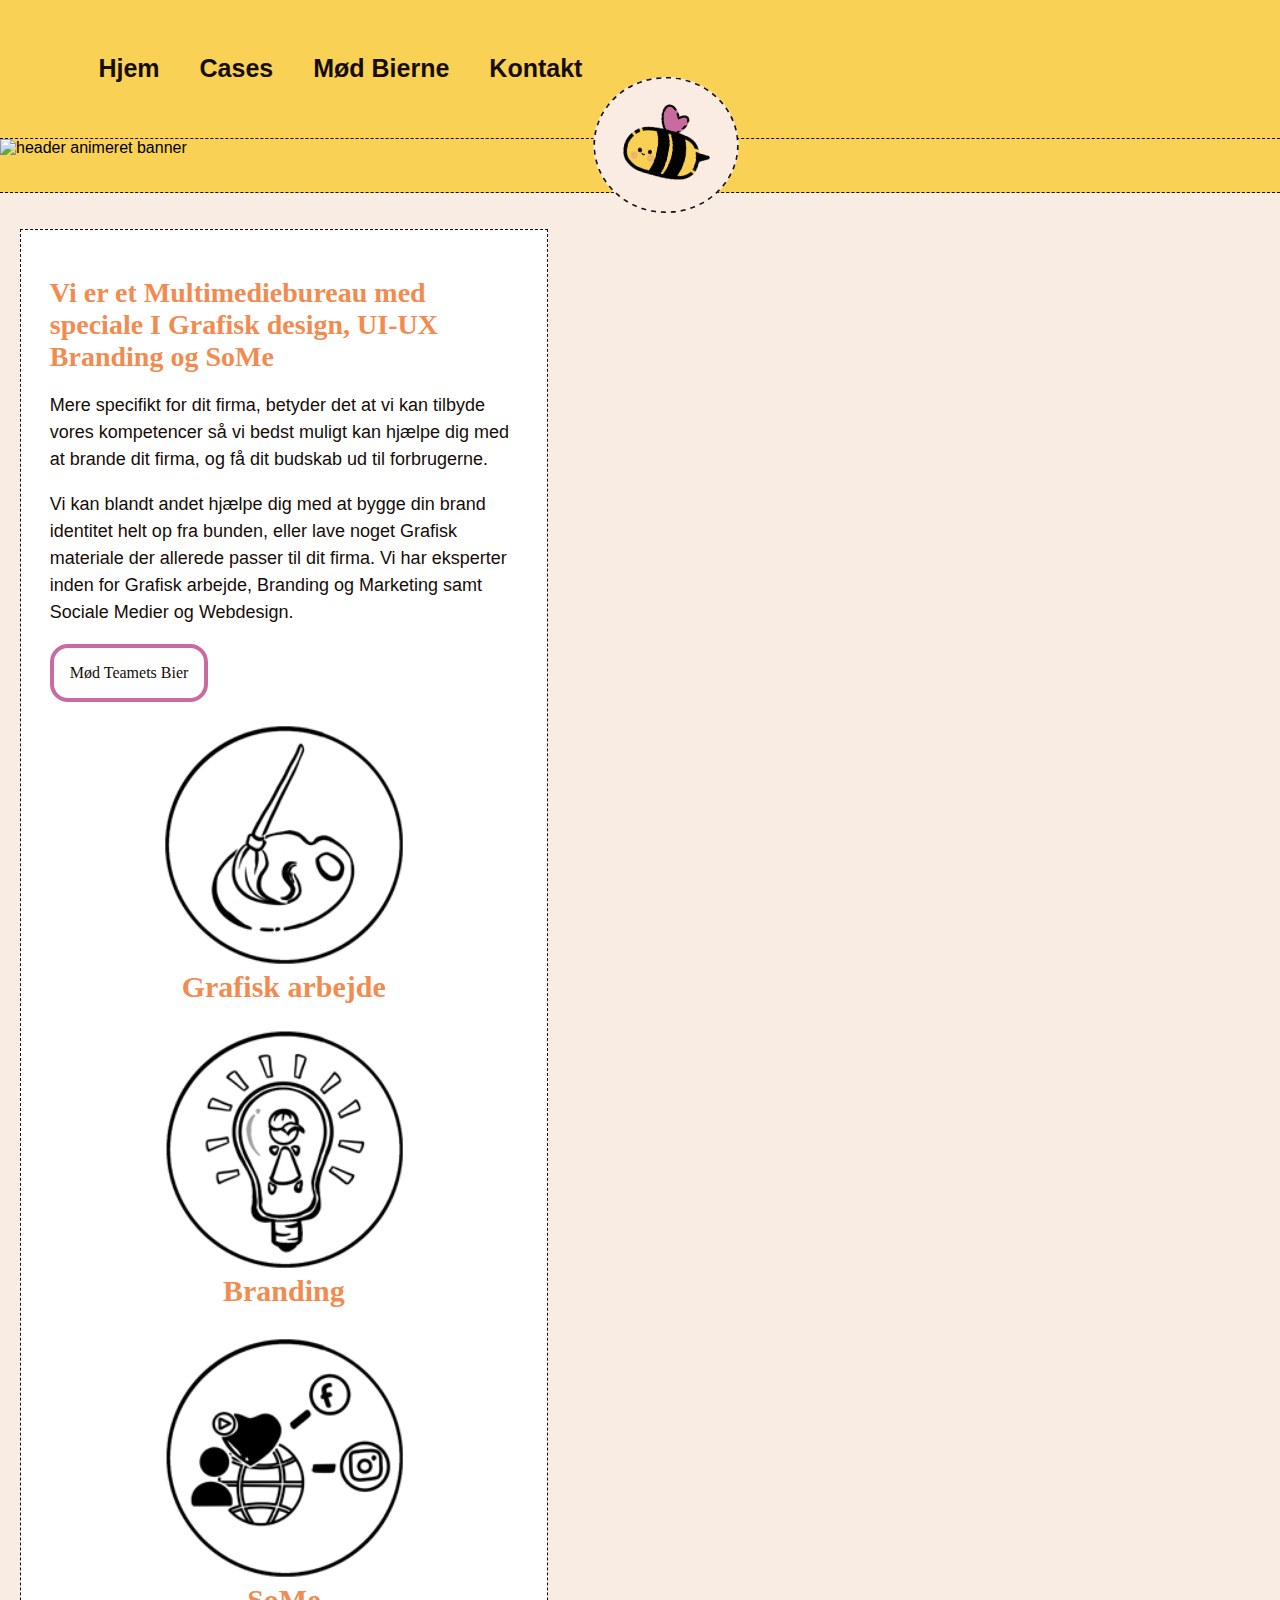
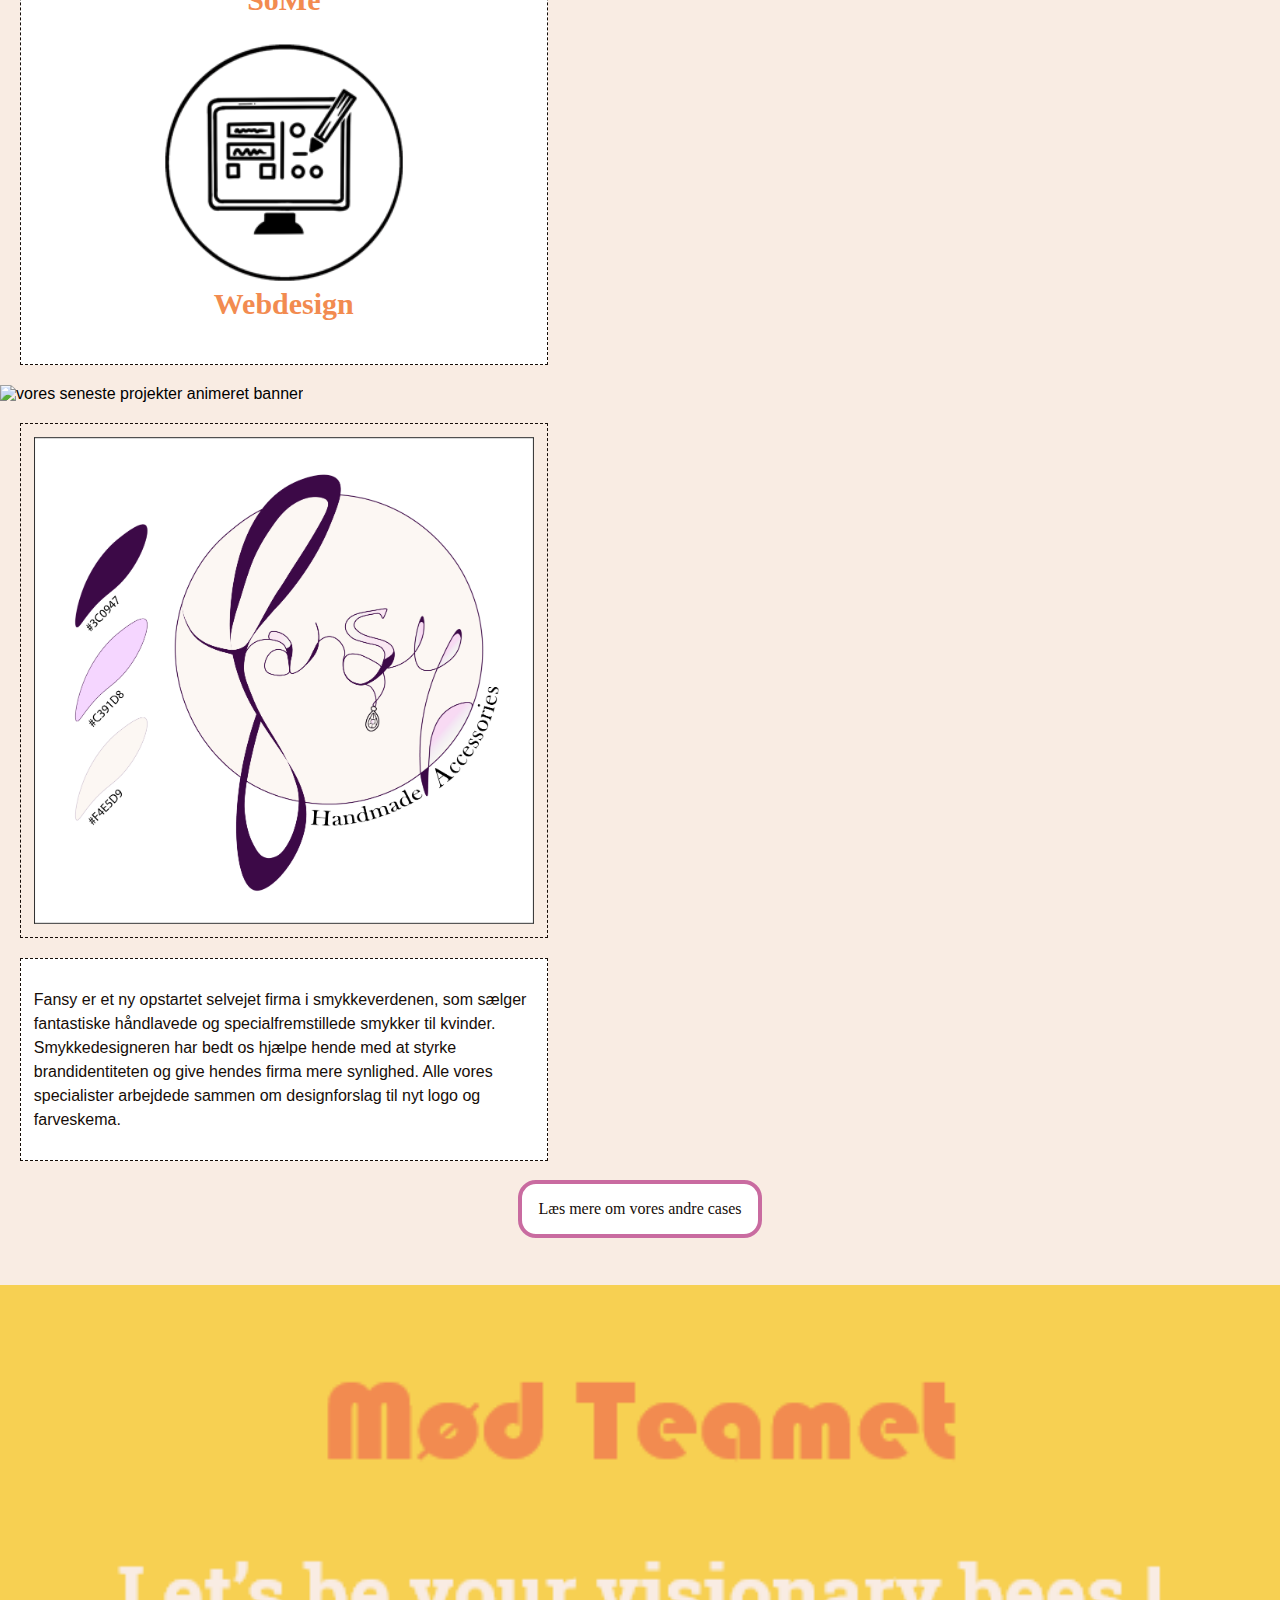
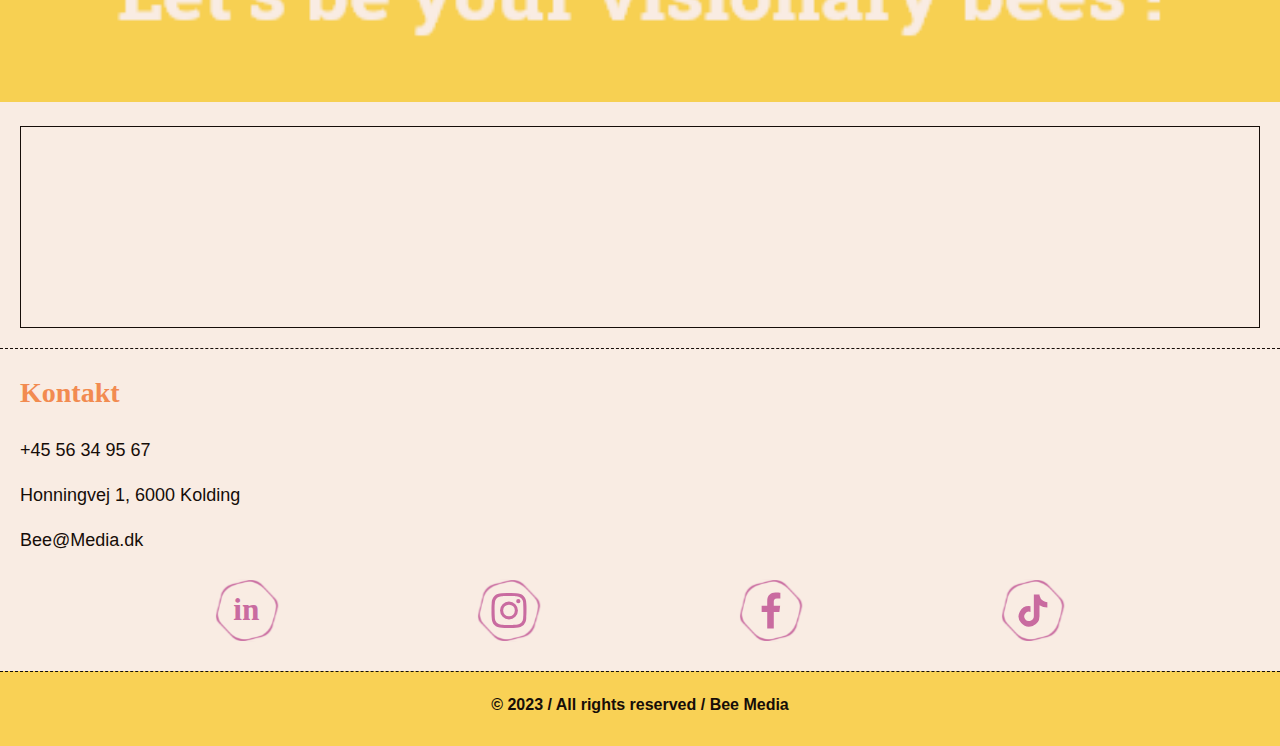
==== commit 222086dc: "Ændringer" ====
--- a/index.html
+++ b/index.html
@@ -17,7 +17,7 @@
         <header>
             <!-- Mobil navigation -->
             <nav class="mobile-nav">
-                <a class="logo" href="#"><img src="img/Bee Media logo.svg" alt="logo af bien"></a>
+                <a class="logo-mobile" href="#"><img src="img/Bee Media logo.svg" alt="logo af bien"></a>
                 <!-- Burgernav -->
                 <i class="fa-solid fa-bars"></i>
             </nav>
@@ -32,19 +32,19 @@
                     <li><a href="#">Mød Bierne</a></li>
                     <li><a href="#">Kontakt</a></li>
                 </ul>
-
+                <a class="logo-desktop" href="#"><img src="img/Bee Media logo.svg" alt="logo af bien"></a>
             </nav>
         </header>
 
         <!-- Her kommer vores main animeret banner til forsiden -->
-        <!-- Animeretbanner mobil -->
+        <!-- Animeret banner mobil -->
         <header class="banner-mobile">
-            <img class="" src="img/bee media mobile_1.gif" alt="header animeret banner">
+            <img src="img/bee-media-main-banner-mobil.gif" alt="header animeret banner">
         </header>
 
         <!-- Animeret banner desktop -->
         <header class="banner-desktop">
-            <img src="img/bee media pc_1.gif" alt="header animeret banner">
+            <img src="img/bee-media-main-banner-desktop.gif" alt="header animeret banner">
         </header>
 
         <!-- Hovedindhold -->
@@ -68,18 +68,18 @@
                 
                 <!-- ikonerne deler i to div -->
                     <div class="icon-area-a">
-                        <a class="graphic-icon" href="#"><img src="img/grafisk-arbejde-ikon.png" alt="graphic-icon">
+                        <a class="graphic-icon" href="#"><img src="img/grafisk-arbejde-symbol.png" alt="graphic-icon">
                         Grafisk arbejde</a>
 
-                        <a class="branding-icon" href="#"><img src="img/branding-ikon.png" alt="branding-icon">
+                        <a class="branding-icon" href="#"><img src="img/branding-symbol.png" alt="branding-icon">
                         Branding</a>
                     </div>
 
                     <div class="icon-area-b">
-                        <a class="some-icon" href="#"><img src="img/branding-ikon.png" alt="some-icon">
+                        <a class="some-icon" href="#"><img src="img/sociale-medier-symbol.png" alt="some-icon">
                         SoMe</a>
 
-                        <a class="webdesign-icon" href="#"><img src="img/branding-ikon.png" alt="webdesign-icon">
+                        <a class="webdesign-icon" href="#"><img src="img/webdesign-symbol.png" alt="webdesign-icon">
                             Webdesign</a>
 
                     </div>
@@ -91,9 +91,13 @@
             <!-- Section b -->
             <section class="section-b">
                 <div class="container-b">
+                    <!-- Animeret banner mobil -->
                     <div class="banner-mobile-b">
-                        <img src="img/Vores seneste projekt mobile_2.gif" alt="header animeret banner"> 
-                        <!-- vi skal have banneret i mobil version -->
+                        <img src="img/our-cases-banner-mobil.gif" alt="vores seneste projekter animeret banner">
+                    </div>
+                     <!-- Animeret banner desktop -->
+                    <div class="banner-desktop-b">
+                        <img src="img/our-cases-banner-desktop.gif" alt="vores seneste projekter animeret banner">
                     </div>
 
                     <div class="section-b-billede">
@@ -110,9 +114,11 @@
 
             <!-- Section c -->
             <section class="section-c">
-                <div class="meet-us">
-                    <h2>Mød Teamet</h2>
-                    <h3>Let us be your visionary bees!</h3>
+                <div class="meet-us-banner-mobile">
+                    <img src="img/meet-us-banner-mobil.png" alt="mød teamet og bee media slogan banner">
+                </div>
+                <div class="meet-us-banner-desktop">
+                    <img src="img/meet-us-banner-desktop.png" alt="mød teamet og bee media slogan banner">
                 </div>
                 <!-- Her skal vores video -->
                 <div class="video"></div>
--- a/style/style.css
+++ b/style/style.css
@@ -38,12 +38,12 @@
   display: flex;
 }
 
-.logo {
+.logo-mobile {
   display: flex;
   justify-content: center;
   position: absolute;
   top: 8px;
-  left: 27%;
+  left: 25%;
   z-index: 1;
   width: 180px;
   height: auto;
@@ -59,7 +59,7 @@
   display: none;
 }
 
-.banner-mobil {
+.banner-mobile {
   position: relative;
   margin-bottom: 1em;
   max-width: 100%;
@@ -157,6 +157,9 @@
   margin-top: 0;
   grid-column: 1/5;
 }
+.section-b .banner-desktop-b {
+  display: none;
+}
 .section-b .section-b-billede {
   background-color: transparent;
   max-width: 500px;
@@ -190,19 +193,15 @@
   grid-column: 1/5;
 }
 
-.meet-us {
-  max-width: 100%;
-  height: auto;
-  padding: 0.8em;
-  background-color: #F9D155;
-  text-align: center;
-}
-.meet-us h2 {
-  font-size: 40px;
-}
-.meet-us h3 {
-  font-size: 25px;
-  color: #f9ece3;
+.meet-us-banner-mobile {
+  position: relative;
+  max-width: 100%;
+  margin-top: 0;
+  grid-column: 1/5;
+}
+
+.meet-us-banner-desktop {
+  display: none;
 }
 
 .video {
@@ -265,31 +264,34 @@
   .mobile-nav {
     display: none;
   }
-  .logo {
-    width: 70px;
+  .logo-desktop {
+    display: flex;
+    justify-content: center;
+    position: absolute;
+    top: 4%;
+    left: 45%;
+    z-index: 1;
+    width: 180px;
     height: auto;
   }
-  .fa-bars {
-    display: none;
-  }
-  .desktop-nav {
-    display: inline-block;
-  }
-  .desktop-nav ul {
-    display: flex;
-    justify-content: space-between;
-    align-items: start;
-    list-style-type: none;
-  }
-  .desktop-nav li a {
-    color: #160D08;
-    padding: 0.8em;
-    margin: 0.8em;
-    font-size: 30px;
-    font-weight: 600;
-    text-decoration: none;
-  }
-  .desktop-nav ul a:hover {
-    color: #C96BA0;
-  }
+}
+.desktop-nav {
+  display: inline-block;
+  padding: 3%;
+}
+.desktop-nav ul {
+  display: flex;
+  justify-content: space-between;
+  align-items: start;
+  list-style-type: none;
+}
+.desktop-nav li a {
+  color: #160D08;
+  padding: 0.8em;
+  font-size: 25px;
+  font-weight: 600;
+  text-decoration: none;
+}
+.desktop-nav ul a:hover {
+  color: #C96BA0;
 }/*# sourceMappingURL=style.css.map */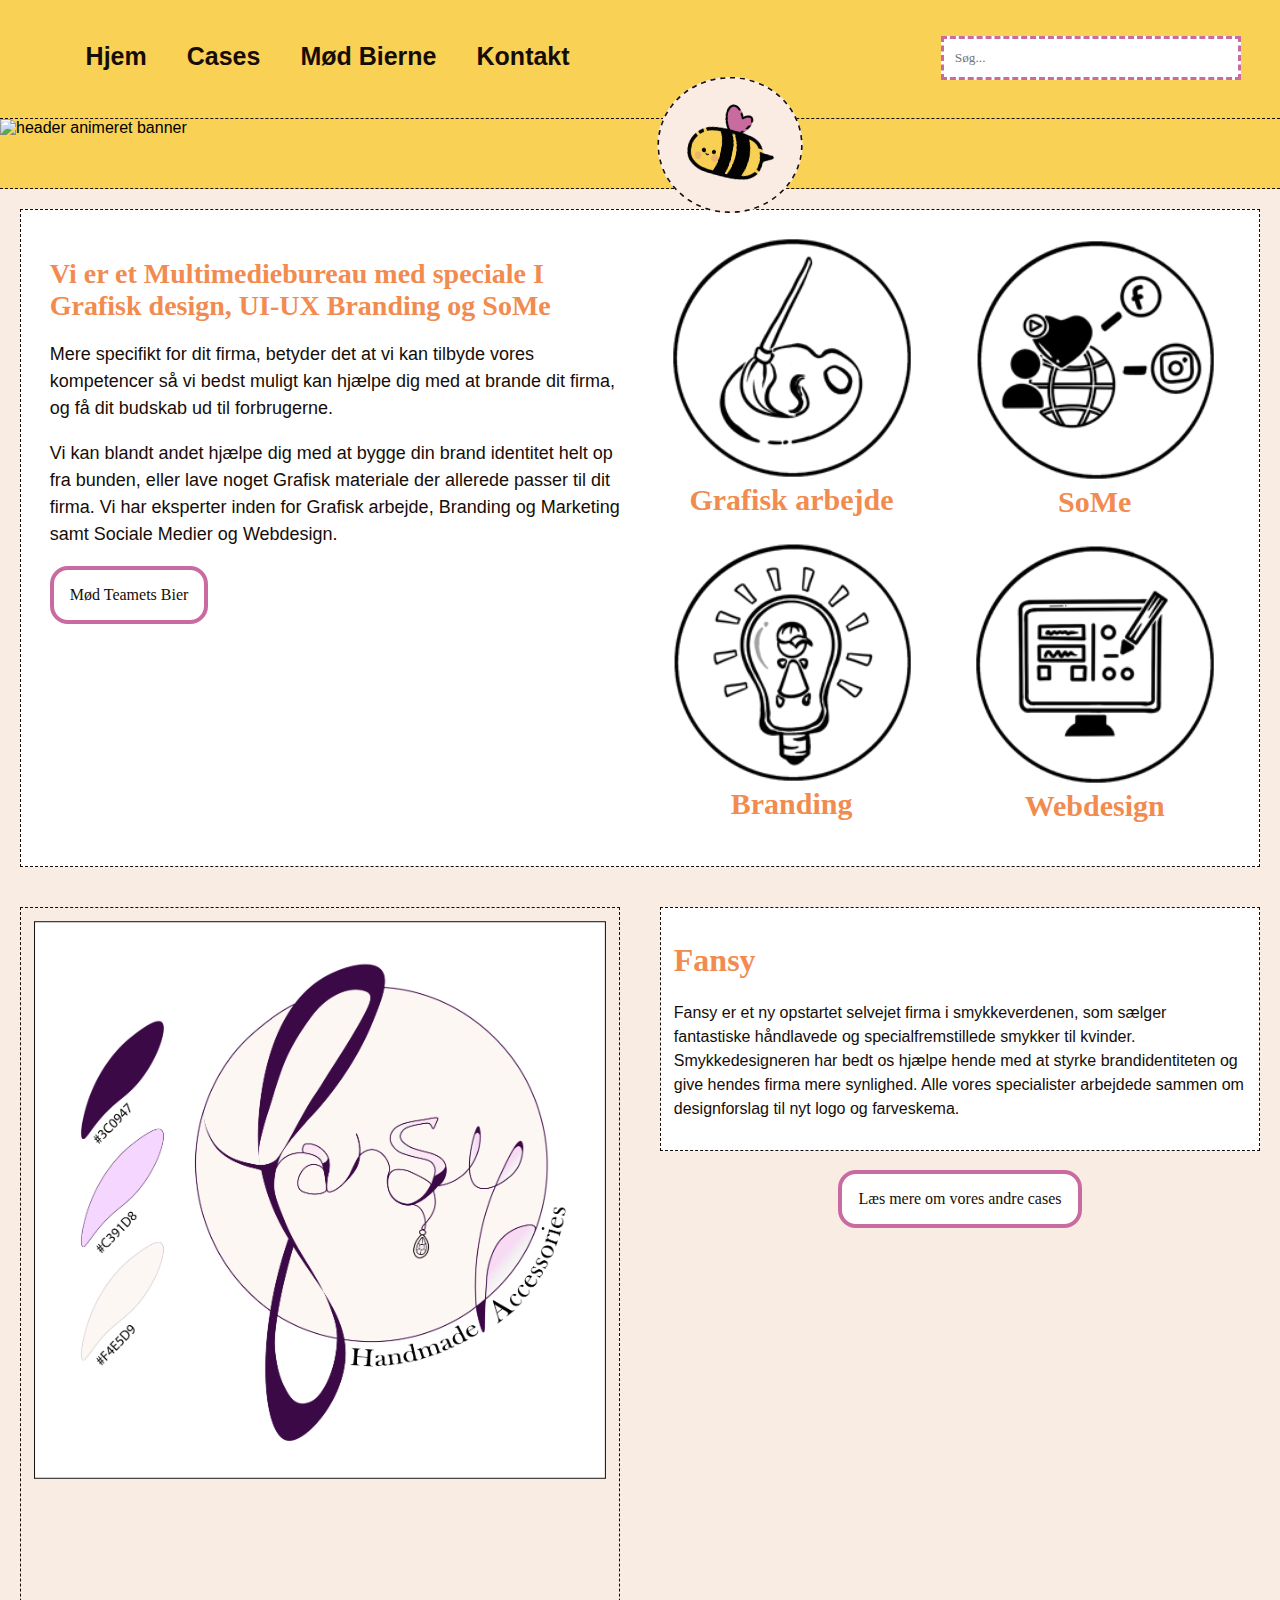
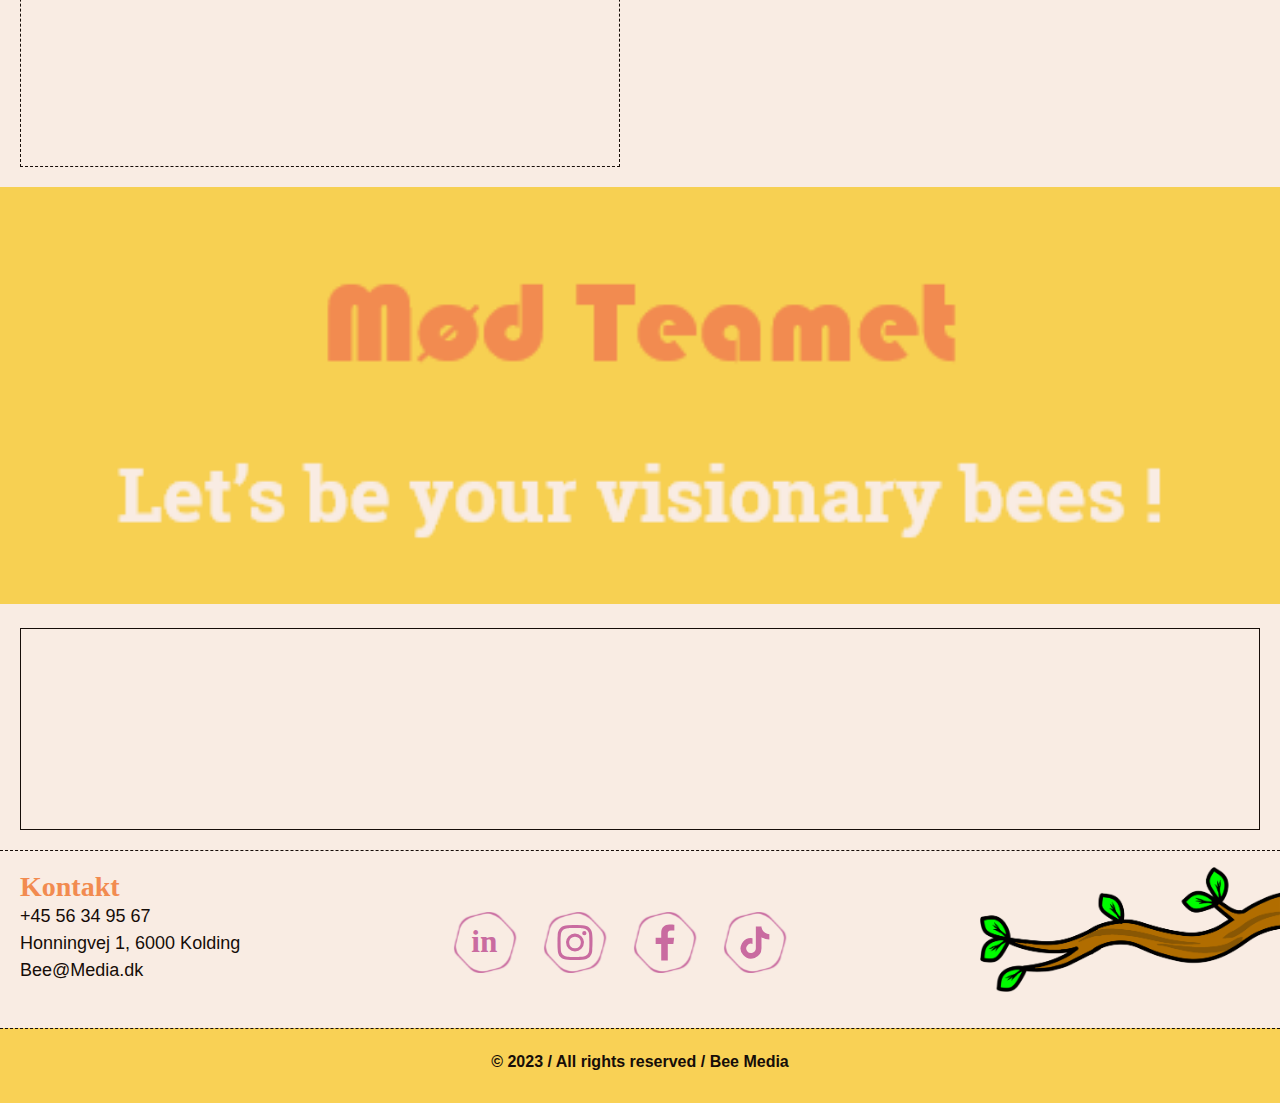
==== commit 714a544f: "Ændringer" ====
--- a/index.html
+++ b/index.html
@@ -4,7 +4,7 @@
     <meta charset="UTF-8">
     <meta http-equiv="X-UA-Compatible" content="IE=edge">
     <meta name="viewport" content="width=device-width, initial-scale=1.0">
-    <meta name="description" content="Vi er eksperter inden fire kerneområder, som Grafisk arbejde, Branding samt Sociale Medier og Webdesign. Vi skaber visuel identitet til dit firma.">
+    <meta name="description" content="Vi er eksperter inden for fire kerneområder; Grafisk arbejde, Branding samt Sociale Medier og Webdesign. Vi skaber visuel identitet til dit firma.">
     <meta name="keywords" content="grafisk arbejde, branding, sociale medier, webdesign, visuel identitet">
     <link rel="stylesheet" href="style/style.css">
     <title>Multimediebureau - Specialister i Grafisk Design</title>
@@ -30,9 +30,15 @@
                     <li><a href="index.html">Hjem</a></li>
                     <li><a href="#">Cases</a></li>
                     <li><a href="#">Mød Bierne</a></li>
-                    <li><a href="#">Kontakt</a></li>
+                    <li><a href="kontak_os.html">Kontakt</a></li>
                 </ul>
                 <a class="logo-desktop" href="#"><img src="img/Bee Media logo.svg" alt="logo af bien"></a>
+                
+                <div class="search">
+                    <i class="fa-solid fa-magnifying-glass"></i>
+                    <form id="form" role="search">
+                        <input type="search" id="query" name="q" placeholder="Søg..." aria.label="søgefelt">
+                </div>
             </nav>
         </header>
 
@@ -48,11 +54,11 @@
         </header>
 
         <!-- Hovedindhold -->
-        <main>   
+        <main> 
             <!-- Section a -->
             <section class="Section-a">
                 <div class="container-a">  
-                    <div class="text">
+                    <div class="text-a">
                       <h1>Vi er et Multimediebureau med speciale I Grafisk design, UI-UX Branding og SoMe</h1>
 
                       <p>
@@ -76,7 +82,7 @@
                     </div>
 
                     <div class="icon-area-b">
-                        <a class="some-icon" href="#"><img src="img/sociale-medier-symbol.png" alt="some-icon">
+                        <a class="some-icon" href="#"><img src="img/some-symbol.png" alt="some-icon">
                         SoMe</a>
 
                         <a class="webdesign-icon" href="#"><img src="img/webdesign-symbol.png" alt="webdesign-icon">
@@ -90,7 +96,7 @@
 
             <!-- Section b -->
             <section class="section-b">
-                <div class="container-b">
+                
                     <!-- Animeret banner mobil -->
                     <div class="banner-mobile-b">
                         <img src="img/our-cases-banner-mobil.gif" alt="vores seneste projekter animeret banner">
@@ -99,16 +105,18 @@
                     <div class="banner-desktop-b">
                         <img src="img/our-cases-banner-desktop.gif" alt="vores seneste projekter animeret banner">
                     </div>
-
+            <div class="container-b">
                     <div class="section-b-billede">
                         <img src="img/fansy-firma-logo.png" alt="billede med Fansy logo">
                     </div>
+                    <div class="wrapper-case">
+                        <div class="read-about-case">
+                            <h1>Fansy</h1>
+                            <p>Fansy er et ny opstartet selvejet firma i smykkeverdenen, som sælger fantastiske håndlavede og specialfremstillede smykker til kvinder. Smykkedesigneren har bedt os hjælpe hende med at styrke brandidentiteten og give hendes firma mere synlighed. Alle vores specialister arbejdede sammen om designforslag til nyt logo og farveskema.</p>
+                        </div>
 
-                    <div class="read-about-case">
-                        <p>Fansy er et ny opstartet selvejet firma i smykkeverdenen, som sælger fantastiske håndlavede og specialfremstillede smykker til kvinder. Smykkedesigneren har bedt os hjælpe hende med at styrke brandidentiteten og give hendes firma mere synlighed. Alle vores specialister arbejdede sammen om designforslag til nyt logo og farveskema.</p>
-                
+                        <div class="button"><a class="btn" href="#">Læs mere om vores andre cases</a></div>
                     </div>
-                    <div class="button"><a class="btn" href="#">Læs mere om vores andre cases</a></div>
                 </div>
             </section>
 
@@ -140,10 +148,12 @@
                      <a href="#"><img class="instagram" src="img/instagram-icon.svg" alt="Instagram"></a>
                      <a href="#"><img class="facebook" src="img/facebook-icon.svg" alt="Facebook"></a>
                      <a href="#"><img class="tiktok" src="img/tiktok-icon.svg" alt="TikTok"></a>
-                    
                 </div>
             </section>
-
+             <!-- billede med grene til desktop --> 
+             <div class="footer-desktop-img">
+                <img class="branch-img" src="img/tree-branch.png" alt="visuelt billede af grenen ">
+            </div>
         </footer>
 
 
--- a/style/style.css
+++ b/style/style.css
@@ -36,6 +36,10 @@
   width: auto;
   padding: 10%;
   display: flex;
+}
+
+.logo-desktop {
+  display: none;
 }
 
 .logo-mobile {
@@ -83,19 +87,18 @@
   background-color: white;
   border: thin dashed #160D08;
   height: auto;
-  max-width: 500px;
-  margin: 20px;
-  padding: 0.8em;
-}
-
-.text {
+  margin: 20px;
+  padding: 0.8em;
+}
+
+.text-a {
   padding: 1em;
   word-wrap: break-word;
 }
-.text h1 {
+.text-a h1 {
   font-size: 28px;
 }
-.text p {
+.text-a p {
   font-size: 18px;
 }
 
@@ -162,7 +165,7 @@
 }
 .section-b .section-b-billede {
   background-color: transparent;
-  max-width: 500px;
+  width: auto;
   height: auto;
   margin: 20px;
   padding: 0.8em;
@@ -171,15 +174,14 @@
   border: thin dashed #160D08;
 }
 .section-b .read-about-case {
-  grid-column: 1/5;
   background-color: white;
   border: thin dashed #160D08;
   height: auto;
-  max-width: 500px;
-  margin: 20px;
-  padding: 0.8em;
-  display: flex;
-  flex-direction: column;
+  margin: 20px;
+  padding: 0.8em;
+}
+.section-b .section-b .p {
+  font-size: 18px;
 }
 .section-b .button {
   display: flex;
@@ -229,7 +231,6 @@
 }
 .footer-left p {
   font-size: 18px;
-  font-family: "Segoe UI", Tahoma, Geneva, Verdana, sans-serif;
 }
 
 .footer-right {
@@ -238,12 +239,16 @@
 }
 .footer-right .social-icon {
   display: flex;
-  justify-content: space-evenly;
+  justify-content: space-around;
   text-align: center;
 }
 .footer-right .social-icon .linkedin, .footer-right .social-icon .instagram, .footer-right .social-icon .facebook, .footer-right .social-icon .tiktok {
   width: 70px;
   height: auto;
+}
+
+.footer-desktop-img {
+  display: none;
 }
 
 /*Footer bund*/
@@ -259,39 +264,231 @@
   margin-top: 0.5em;
 }
 
+/* kontaktside*/
+.contact-container {
+  grid-column: 1/5;
+}
+.contact-container h2 {
+  color: #C96BA0;
+  font-size: 20px;
+  margin: 20px;
+}
+
+.contact-us {
+  background-color: white;
+  border: thin dashed #160D08;
+  height: auto;
+  max-width: 500px;
+  margin: 20px;
+  padding: 0.8em;
+}
+
+.contactform {
+  margin: 10px;
+}
+.contactform h3 {
+  margin: 0;
+  margin-bottom: 0.5em;
+  font-size: 28px;
+}
+.contactform p {
+  margin: 0 0 1.5em 0;
+  word-wrap: break-word;
+  font-size: 18px;
+}
+
+.section-form {
+  display: flex;
+  justify-content: center;
+  align-items: center;
+  flex-direction: column;
+  padding: 0;
+}
+
+input[type=text], input[type=email], input[type=tel], select, textarea {
+  width: 100%;
+  padding: 0.8em;
+  border: thin dashed #160D08;
+  border-radius: 14px;
+  box-sizing: border-box;
+  margin: 0.2em 1em 1em 1em;
+  font-family: "Roboto Slab", serif;
+}
+
+input[type=submit] {
+  background-color: white;
+  padding: 1em 1em;
+  border-radius: 18px;
+  border: 4px solid #C96BA0;
+  color: #160D08;
+  text-decoration: none;
+  text-align: center;
+  font-family: "Roboto Slab", serif;
+  width: 100%;
+  margin-top: 1em;
+}
+
+.visually-hidden {
+  position: absolute;
+  width: 1px;
+  height: 1px;
+  padding: 0;
+  margin: -1px;
+  overflow: hidden;
+  clip: rect(0, 0, 0, 0);
+  white-space: nowrap;
+  border: 0;
+}
+
+.group-photo {
+  display: flex;
+  justify-content: center;
+  align-items: center;
+  flex-direction: column;
+  padding: 0;
+  margin: 10px;
+}
+.group-photo .photo {
+  margin-top: 25px;
+  width: 100%;
+  height: auto;
+}
+
 /*Media Query*/
 @media (min-width: 1024px) {
   .mobile-nav {
     display: none;
   }
+  .banner-mobile, .banner-mobile-b {
+    display: none;
+  }
+  .banner-desktop {
+    display: inline;
+    position: relative;
+    max-width: 100%;
+    margin-top: 0;
+    grid-column: 1/5;
+  }
+  .banner-desktop-b {
+    display: inline;
+    position: relative;
+    max-width: 100%;
+    margin-top: 0;
+    grid-column: 1/9;
+  }
   .logo-desktop {
     display: flex;
     justify-content: center;
     position: absolute;
     top: 4%;
-    left: 45%;
+    left: 50%;
     z-index: 1;
     width: 180px;
     height: auto;
   }
-}
-.desktop-nav {
-  display: inline-block;
-  padding: 3%;
-}
-.desktop-nav ul {
-  display: flex;
-  justify-content: space-between;
-  align-items: start;
-  list-style-type: none;
-}
-.desktop-nav li a {
-  color: #160D08;
-  padding: 0.8em;
-  font-size: 25px;
-  font-weight: 600;
-  text-decoration: none;
-}
-.desktop-nav ul a:hover {
-  color: #C96BA0;
+  .desktop-nav {
+    display: flex;
+    padding: 2%;
+    justify-content: space-between;
+  }
+  .desktop-nav ul {
+    display: flex;
+    justify-content: space-between;
+    align-items: start;
+    list-style-type: none;
+  }
+  .desktop-nav li a {
+    color: #160D08;
+    padding: 0.8em;
+    font-size: 25px;
+    font-weight: 600;
+    text-decoration: none;
+  }
+  .desktop-nav ul a:hover {
+    color: #C96BA0;
+  }
+  input[type=search] {
+    width: 300px;
+    padding: 0.8em;
+    border: dashed #C96BA0;
+    box-sizing: border-box;
+    margin: 0.2em 1em 1em 1em;
+    font-family: "Roboto Slab", serif;
+  }
+  .search {
+    display: flex;
+    justify-content: space-evenly;
+    align-items: center;
+    margin-top: 0.5em;
+  }
+  .fa-magnifying-glass {
+    font-size: 40px;
+    color: #C96BA0;
+  }
+  .container-a {
+    display: grid;
+    grid-template-columns: repeat(8, 1fr);
+    grid-auto-rows: minmax(100px, auto);
+  }
+  .text-a {
+    grid-column: 1/5;
+  }
+  .icon-area-a {
+    grid-column: 5/7;
+    margin-top: 0;
+  }
+  .icon-area-b {
+    grid-column: 7/9;
+  }
+  .container-b {
+    display: grid;
+    grid-template-columns: repeat(8, 1fr);
+    grid-auto-rows: minmax(100px, auto);
+  }
+  .section-b-billede {
+    grid-column: 1/5;
+  }
+  .wrapper-case {
+    grid-column: 5/9;
+  }
+  .btn {
+    align-items: left;
+  }
+  .main-footer {
+    display: flex;
+    justify-content: space-between;
+  }
+  .footer-left h3 {
+    margin: 0;
+  }
+  .footer-left p {
+    margin: 0;
+  }
+  .footer-right {
+    margin: 35px 0 25px 0;
+  }
+  .footer-right .social-icon {
+    display: flex;
+    justify-content: space-between;
+    margin: 10px;
+    text-align: center;
+  }
+  .footer-right .linkedin, .footer-right .instagram, .footer-right .facebook, .footer-right .tiktok {
+    width: 120px;
+    height: auto;
+    margin: 10px;
+  }
+  .footer-desktop-img {
+    margin: 16px 0 8px 0px;
+    display: flex;
+  }
+  .footer-desktop-img .branch-img {
+    width: 300px;
+    height: 125px;
+  }
+  .contact-container {
+    display: grid;
+    grid-template-columns: repeat(3, 1fr);
+    grid-auto-rows: minmax(100px, auto);
+  }
 }/*# sourceMappingURL=style.css.map */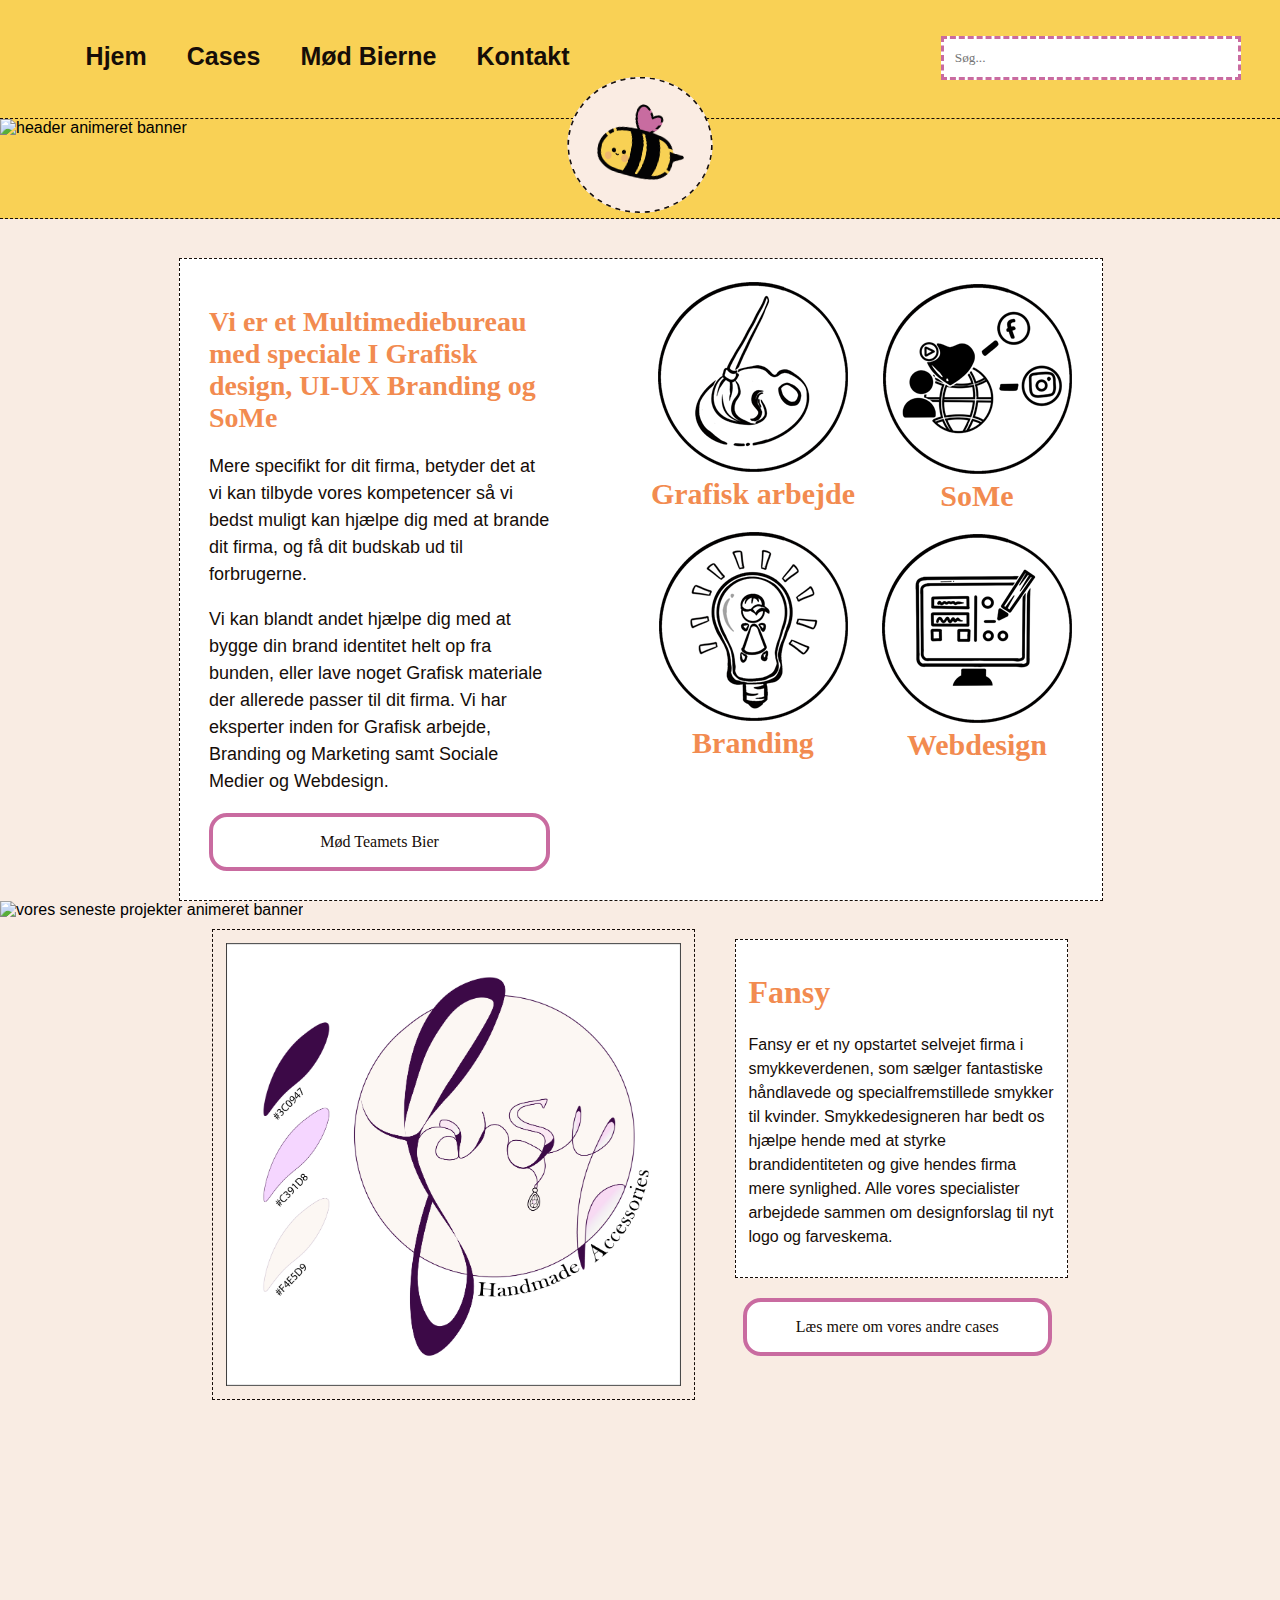
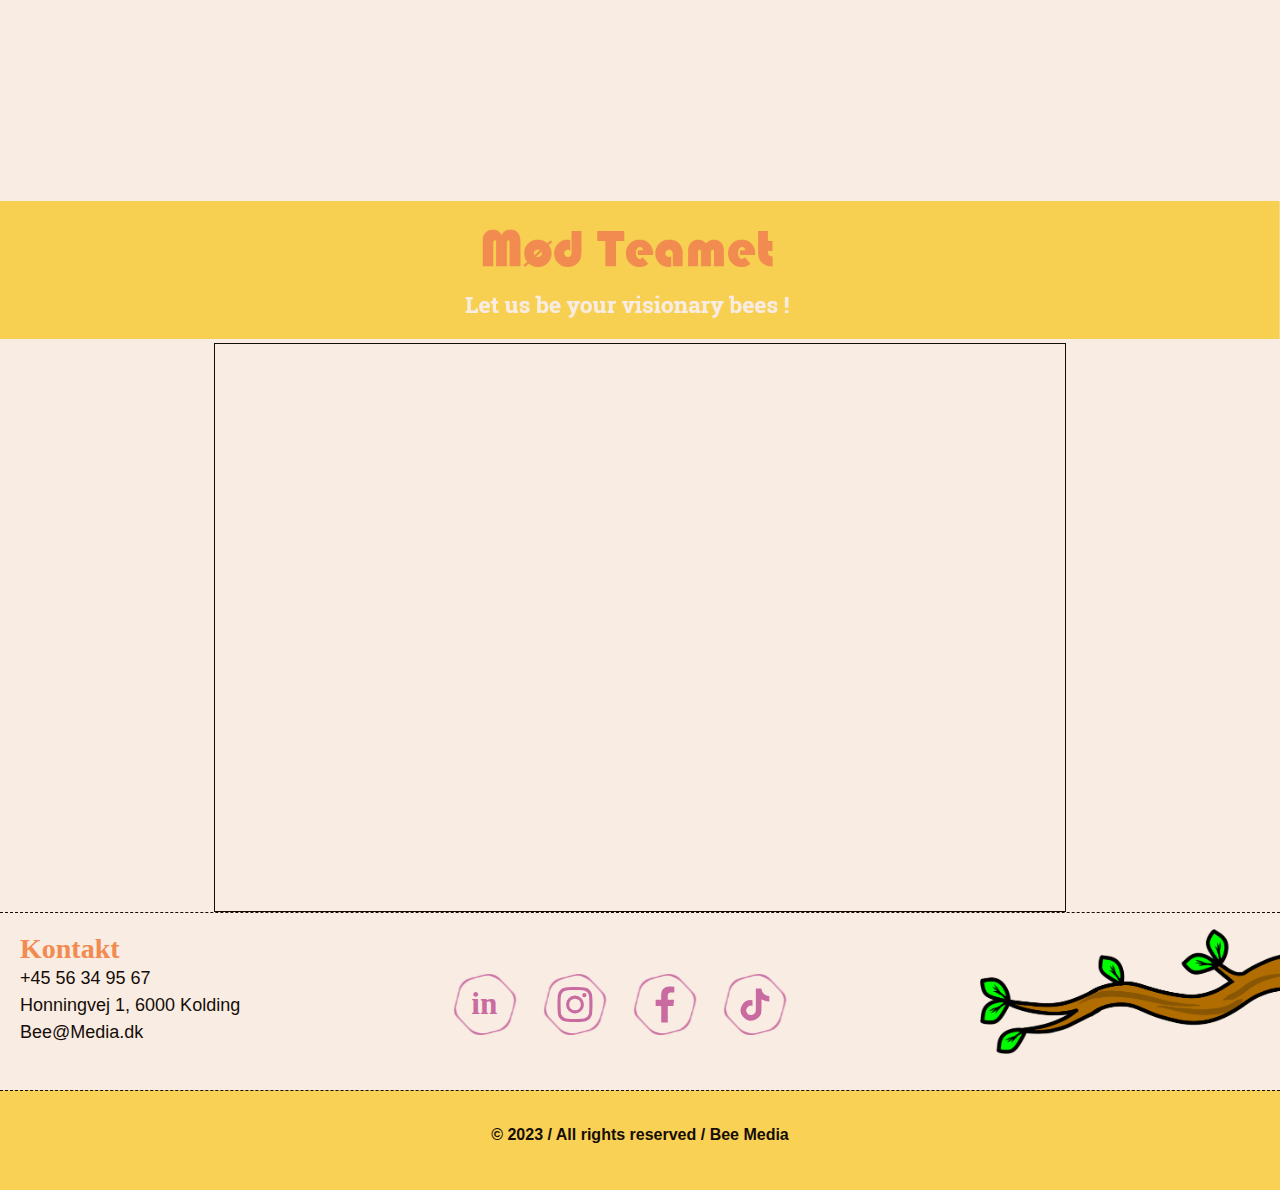
==== commit 7a768a23: "Ændringer" ====
--- a/index.html
+++ b/index.html
@@ -129,7 +129,7 @@
                     <img src="img/meet-us-banner-desktop.png" alt="mød teamet og bee media slogan banner">
                 </div>
                 <!-- Her skal vores video -->
-                <div class="video"></div>
+                <div class="videocontainer"><iframe class="video" width="850" height="auto" src="https://www.youtube.com/embed/26o8v8BmpLA" title="Bee Media Brand Video" frameborder="0" allow="accelerometer; autoplay; clipboard-write; encrypted-media; gyroscope; picture-in-picture; web-share" allowfullscreen></iframe></div>
             </section>
                     
         </main>
--- a/style/style.css
+++ b/style/style.css
@@ -47,7 +47,7 @@
   justify-content: center;
   position: absolute;
   top: 8px;
-  left: 25%;
+  left: 27%;
   z-index: 1;
   width: 180px;
   height: auto;
@@ -87,7 +87,7 @@
   background-color: white;
   border: thin dashed #160D08;
   height: auto;
-  margin: 20px;
+  margin: 20px 20px 0 20px;
   padding: 0.8em;
 }
 
@@ -103,7 +103,7 @@
 }
 
 .btn {
-  position: absolute;
+  display: block;
   background-color: white;
   padding: 1em 1em;
   border-radius: 18px;
@@ -137,11 +137,10 @@
   font-weight: 600;
   font-size: 30px;
   font-family: "Roboto Slab", serif;
-  padding: 10px 0 10px 0;
+  padding: 5px 0 10px 0;
 }
 
 .container-a img {
-  height: 250px;
   width: auto;
   margin: 0 auto;
   display: block;
@@ -151,7 +150,6 @@
 .section-b {
   min-height: 100vh;
   width: 100%;
-  display: grid;
   grid-column: 1/5;
 }
 .section-b .banner-mobile-b {
@@ -165,9 +163,8 @@
 }
 .section-b .section-b-billede {
   background-color: transparent;
-  width: auto;
-  height: auto;
-  margin: 20px;
+  height: auto;
+  margin: 10px 20px 10px 20px;
   padding: 0.8em;
   display: flex;
   flex-direction: column;
@@ -184,10 +181,7 @@
   font-size: 18px;
 }
 .section-b .button {
-  display: flex;
-  justify-content: center;
-  align-items: center;
-  margin: 3em;
+  margin: 20px;
 }
 
 /*Section C*/
@@ -198,7 +192,7 @@
 .meet-us-banner-mobile {
   position: relative;
   max-width: 100%;
-  margin-top: 0;
+  margin-top: 20px;
   grid-column: 1/5;
 }
 
@@ -206,16 +200,21 @@
   display: none;
 }
 
+.videocontainer {
+  max-width: 100%;
+  display: flex;
+  justify-content: center;
+}
+
 .video {
   max-width: 100%;
-  height: 200px;
-  margin: 20px;
   border: 1px solid #160D08;
+  aspect-ratio: 3/2;
 }
 
 /*Footer*/
 .main-footer {
-  grid-column: 1/5;
+  grid-column: 1/13;
   background-color: #f9ece3;
   border-top: thin dashed #160D08;
   max-width: 100%;
@@ -234,7 +233,7 @@
 }
 
 .footer-right {
-  grid-column: 1/5;
+  grid-column: 5/13;
   margin: 20px;
 }
 .footer-right .social-icon {
@@ -253,15 +252,17 @@
 
 /*Footer bund*/
 .bottom-footer {
-  grid-column: 1/5;
-  padding: 0.8em;
+  grid-column: 1/13;
+  display: flex;
+  padding: 0;
   background-color: #F9D155;
   border-top: thin dashed #160D08;
 }
 .bottom-footer p {
   font-weight: 600;
   text-align: center;
-  margin-top: 0.5em;
+  margin: 0 auto;
+  padding-top: 1.5em;
 }
 
 /* kontaktside*/
@@ -316,6 +317,7 @@
 }
 
 input[type=submit] {
+  display: block;
   background-color: white;
   padding: 1em 1em;
   border-radius: 18px;
@@ -356,37 +358,36 @@
 
 /*Media Query*/
 @media (min-width: 1024px) {
+  .container {
+    display: grid;
+    grid-template-columns: repeat(12, 1fr);
+    grid-auto-rows: minmax(100px, auto);
+  }
   .mobile-nav {
     display: none;
   }
-  .banner-mobile, .banner-mobile-b {
+  .banner-mobile {
     display: none;
   }
   .banner-desktop {
+    grid-column: 1/13;
     display: inline;
     position: relative;
     max-width: 100%;
     margin-top: 0;
-    grid-column: 1/5;
-  }
-  .banner-desktop-b {
-    display: inline;
-    position: relative;
-    max-width: 100%;
-    margin-top: 0;
-    grid-column: 1/9;
   }
   .logo-desktop {
     display: flex;
     justify-content: center;
     position: absolute;
     top: 4%;
-    left: 50%;
+    left: 43%;
     z-index: 1;
     width: 180px;
     height: auto;
   }
   .desktop-nav {
+    grid-column: 1/13;
     display: flex;
     padding: 2%;
     justify-content: space-between;
@@ -425,34 +426,66 @@
     font-size: 40px;
     color: #C96BA0;
   }
+  header {
+    grid-column: 1/13;
+  }
+  main {
+    grid-column: 1/13;
+  }
   .container-a {
+    width: 70%;
+    margin: 3% 14% 0 14%;
     display: grid;
-    grid-template-columns: repeat(8, 1fr);
-    grid-auto-rows: minmax(100px, auto);
-  }
-  .text-a {
-    grid-column: 1/5;
-  }
-  .icon-area-a {
-    grid-column: 5/7;
+    grid-template-columns: repeat(12, 1fr);
+  }
+  .container-a .text-a {
+    grid-column: 1/6;
+  }
+  .container-a .icon-area-a {
+    grid-column: 7/10;
     margin-top: 0;
   }
-  .icon-area-b {
-    grid-column: 7/9;
+  .container-a .icon-area-b {
+    grid-column: 10/13;
+  }
+  .container-a .btn {
+    position: relative;
+  }
+  .section-b .banner-mobile-b {
+    display: none;
+  }
+  .section-b .banner-desktop-b {
+    grid-column: 1/13;
+    display: inline;
+    position: relative;
+    max-width: 100%;
+    margin-top: 0;
   }
   .container-b {
+    width: 70%;
+    margin: 0 auto;
     display: grid;
-    grid-template-columns: repeat(8, 1fr);
-    grid-auto-rows: minmax(100px, auto);
-  }
-  .section-b-billede {
-    grid-column: 1/5;
-  }
-  .wrapper-case {
-    grid-column: 5/9;
-  }
-  .btn {
+    grid-template-columns: repeat(12, 1fr);
+  }
+  .container-b .section-b-billede {
+    grid-column: 1/8;
+  }
+  .container-b .wrapper-case {
+    grid-column: 8/13;
+  }
+  .container-b .btn {
     align-items: left;
+    margin: 1em 1em 1em 0.5em;
+  }
+  .meet-us-banner-mobile {
+    display: none;
+  }
+  .meet-us-banner-desktop {
+    grid-column: 1/13;
+    display: inline;
+    position: relative;
+    max-width: 100%;
+    margin-top: 20px;
   }
   .main-footer {
     display: flex;
@@ -486,9 +519,18 @@
     width: 300px;
     height: 125px;
   }
+  .bottom-footer {
+    display: flex;
+    justify-content: center;
+    padding: 0;
+  }
+  .bottom-footer p {
+    font-weight: 600;
+    margin-top: 0.5em;
+  }
   .contact-container {
     display: grid;
-    grid-template-columns: repeat(3, 1fr);
+    grid-template-columns: repeat(12, 1fr);
     grid-auto-rows: minmax(100px, auto);
   }
 }/*# sourceMappingURL=style.css.map */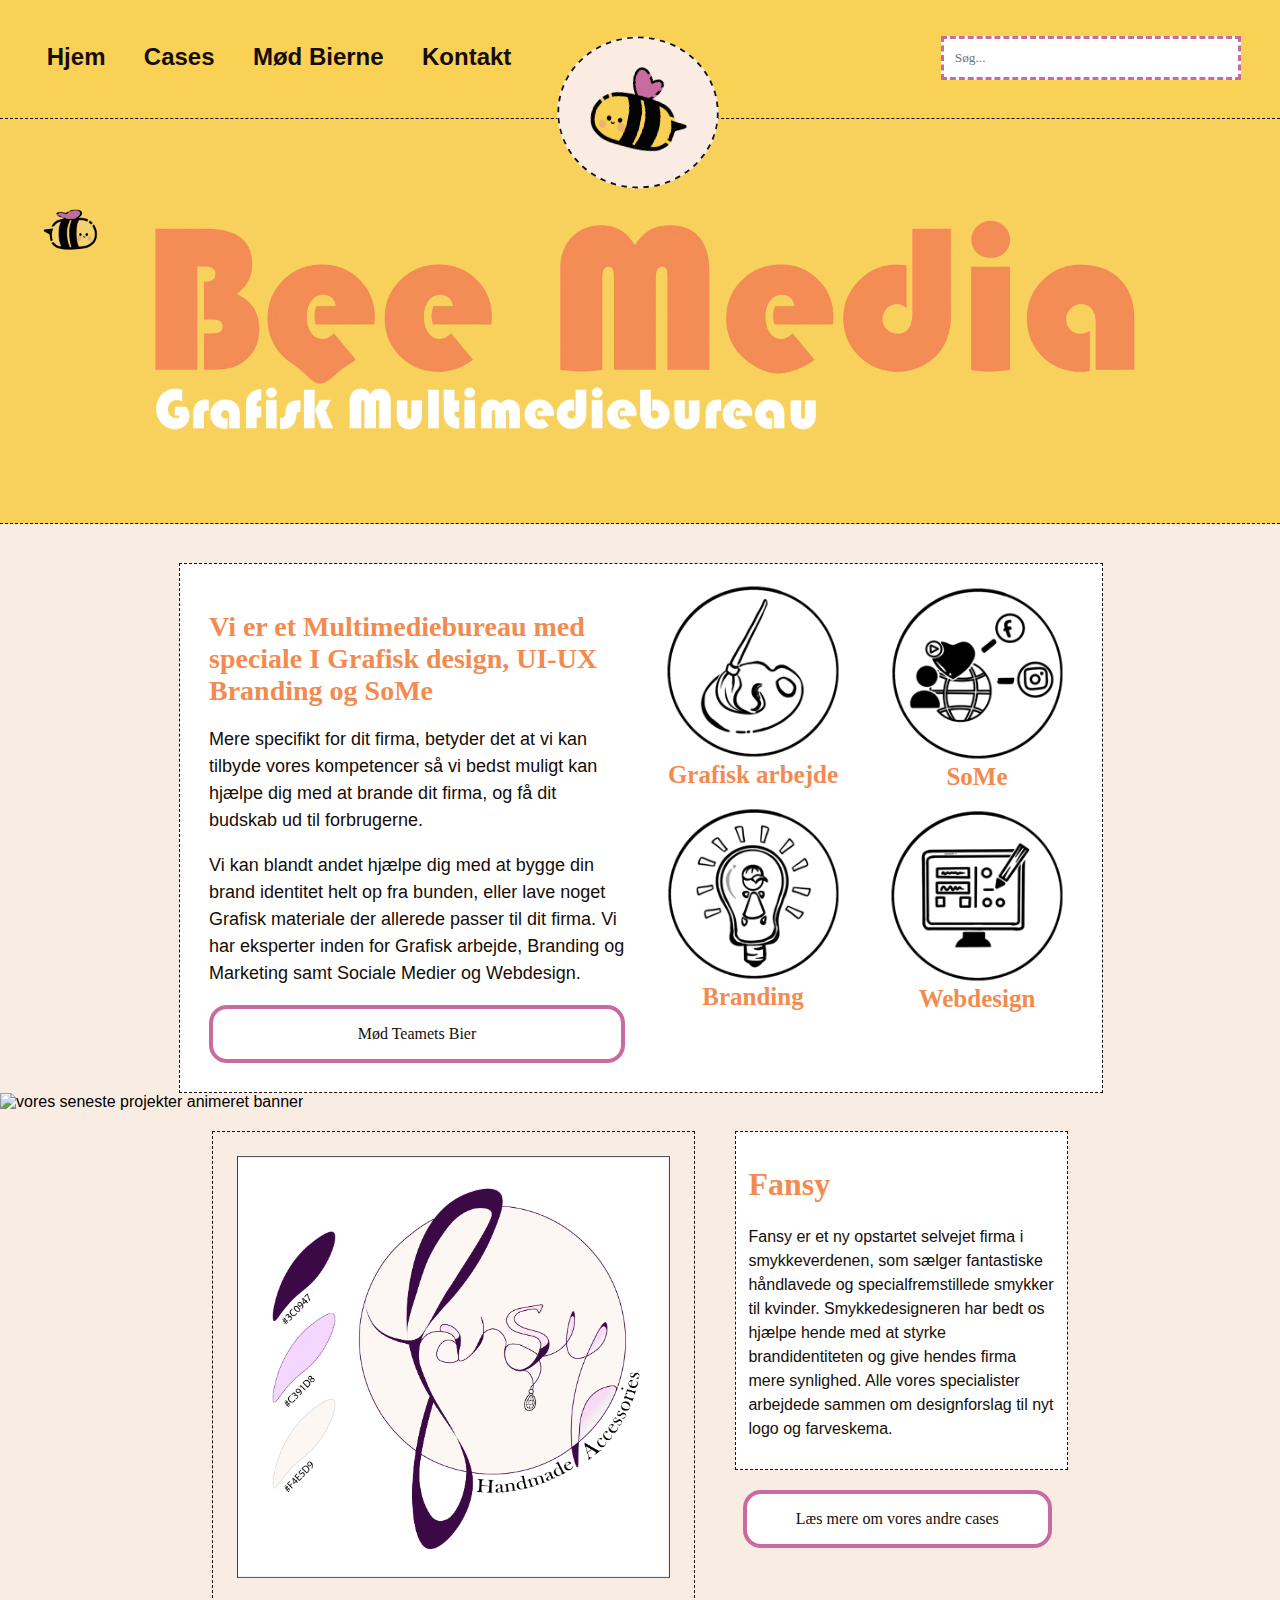
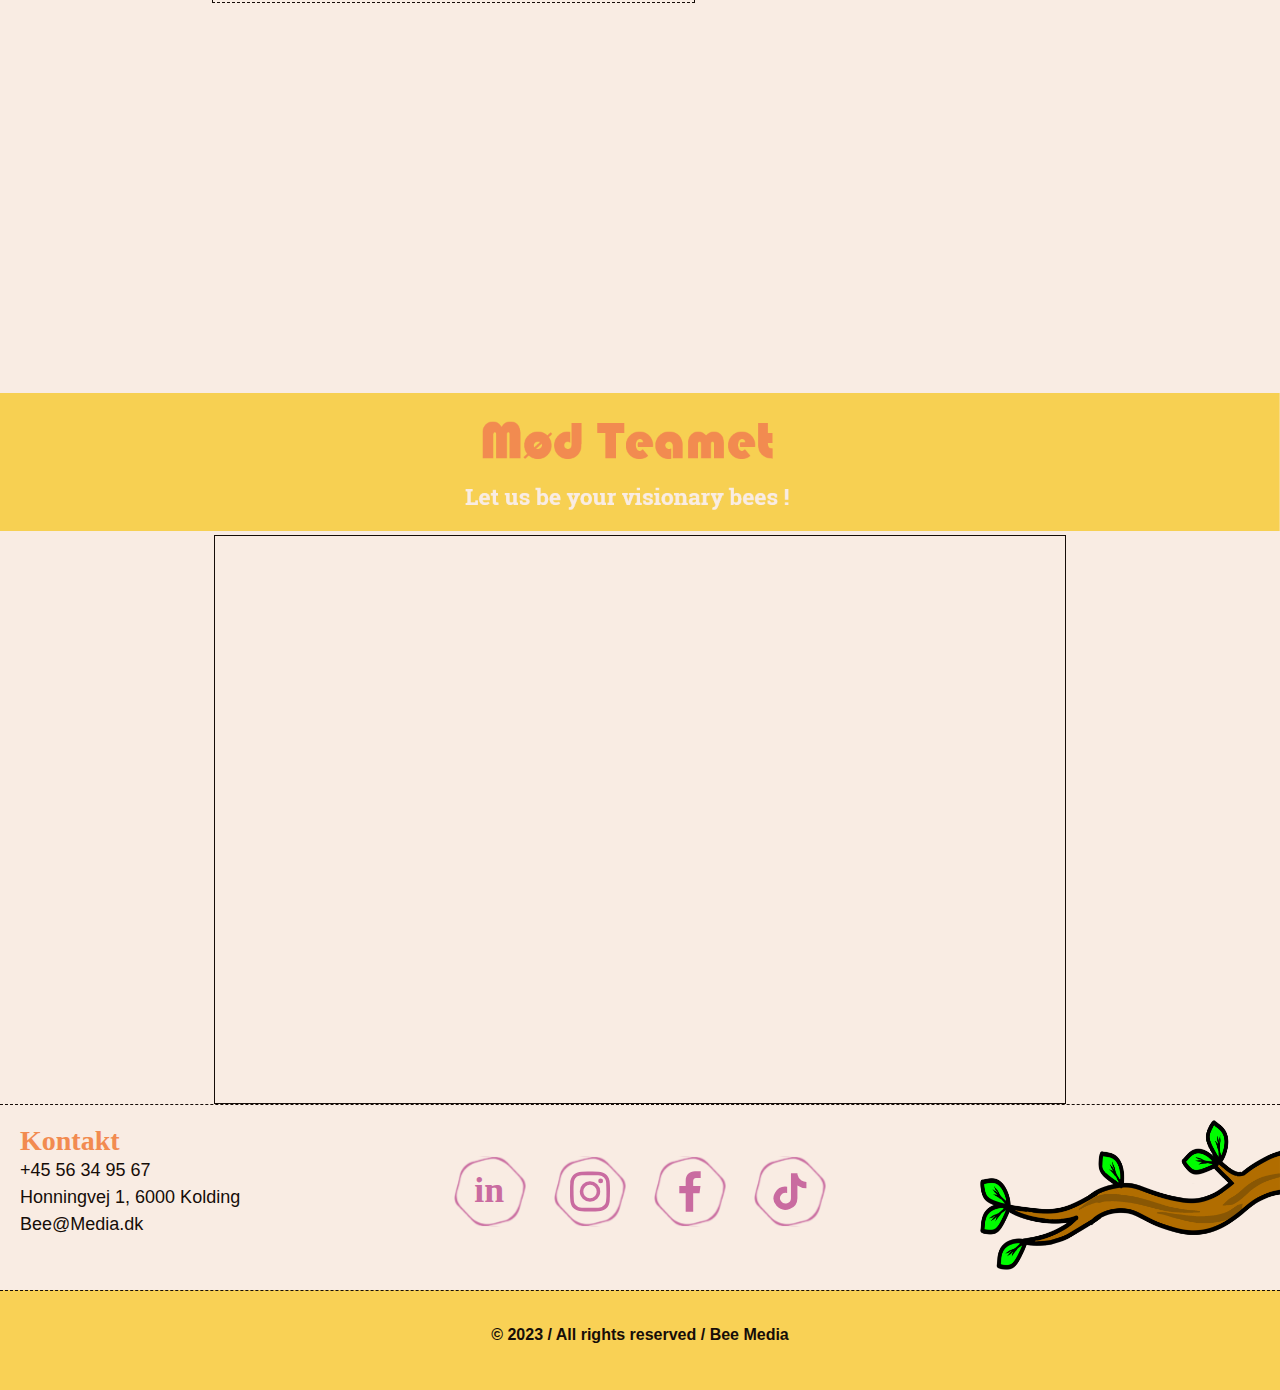
==== commit 40ba560e: "Sidste ændringer" ====
--- a/index.html
+++ b/index.html
@@ -50,7 +50,7 @@
 
         <!-- Animeret banner desktop -->
         <header class="banner-desktop">
-            <img src="img/bee-media-main-banner-desktop.gif" alt="header animeret banner">
+            <video autoplay loop playsinline muted><source src="img/bee-media-desktop-video.mp4" type="video/mp4" alt="header animeret banner"></video>
         </header>
 
         <!-- Hovedindhold -->
@@ -143,12 +143,10 @@
                 <p>Bee@Media.dk</p> 
             </section>
             <section class="footer-right">
-                <div class="social-icon">
                      <a href="#"><img class="linkedin" src="img/linkedin-icon.svg"alt="Linkedin"></a>
                      <a href="#"><img class="instagram" src="img/instagram-icon.svg" alt="Instagram"></a>
                      <a href="#"><img class="facebook" src="img/facebook-icon.svg" alt="Facebook"></a>
                      <a href="#"><img class="tiktok" src="img/tiktok-icon.svg" alt="TikTok"></a>
-                </div>
             </section>
              <!-- billede med grene til desktop --> 
              <div class="footer-desktop-img">
--- a/style/style.css
+++ b/style/style.css
@@ -135,13 +135,14 @@
   color: #F28B50;
   text-align: center;
   font-weight: 600;
-  font-size: 30px;
+  font-size: 25px;
   font-family: "Roboto Slab", serif;
   padding: 5px 0 10px 0;
 }
 
 .container-a img {
-  width: auto;
+  width: 80%;
+  height: auto;
   margin: 0 auto;
   display: block;
 }
@@ -164,8 +165,8 @@
 .section-b .section-b-billede {
   background-color: transparent;
   height: auto;
-  margin: 10px 20px 10px 20px;
-  padding: 0.8em;
+  margin: 20px;
+  padding: 1.5em;
   display: flex;
   flex-direction: column;
   border: thin dashed #160D08;
@@ -217,7 +218,7 @@
   grid-column: 1/13;
   background-color: #f9ece3;
   border-top: thin dashed #160D08;
-  max-width: 100%;
+  width: 100%;
   height: auto;
 }
 
@@ -235,8 +236,6 @@
 .footer-right {
   grid-column: 5/13;
   margin: 20px;
-}
-.footer-right .social-icon {
   display: flex;
   justify-content: space-around;
   text-align: center;
@@ -267,35 +266,55 @@
 
 /* kontaktside*/
 .contact-container {
-  grid-column: 1/5;
-}
-.contact-container h2 {
+  display: grid;
+  grid-template-columns: repeat(4, 2fr);
+  grid-auto-rows: minmax(70px, auto);
+}
+
+ul.breadcrumb {
   color: #C96BA0;
-  font-size: 20px;
-  margin: 20px;
+  list-style-type: none;
+  padding: 10px 16px;
+  margin: 0;
+  grid-column: 1/5;
+}
+
+ul.breadcrumb li {
+  display: inline-flex;
+  font-size: 25px;
+  font-weight: 500;
+  color: #C96BA0;
+}
+
+ul.breadcrumb li a {
+  text-decoration: none;
+  color: #C96BA0;
 }
 
 .contact-us {
   background-color: white;
   border: thin dashed #160D08;
   height: auto;
-  max-width: 500px;
   margin: 20px;
   padding: 0.8em;
+  grid-column: 1/5;
 }
 
 .contactform {
   margin: 10px;
 }
-.contactform h3 {
+
+.contact-us h3 {
   margin: 0;
   margin-bottom: 0.5em;
   font-size: 28px;
 }
-.contactform p {
+
+.contact-us p {
   margin: 0 0 1.5em 0;
   word-wrap: break-word;
-  font-size: 18px;
+  font-size: 16px;
+  font-weight: bold;
 }
 
 .section-form {
@@ -343,10 +362,6 @@
 }
 
 .group-photo {
-  display: flex;
-  justify-content: center;
-  align-items: center;
-  flex-direction: column;
   padding: 0;
   margin: 10px;
 }
@@ -373,17 +388,21 @@
     grid-column: 1/13;
     display: inline;
     position: relative;
-    max-width: 100%;
     margin-top: 0;
+    width: 100%;
+    height: auto;
+  }
+  .banner-desktop video {
+    width: 100%;
   }
   .logo-desktop {
     display: flex;
     justify-content: center;
     position: absolute;
-    top: 4%;
-    left: 43%;
+    top: -1%;
+    left: 42%;
     z-index: 1;
-    width: 180px;
+    width: 200px;
     height: auto;
   }
   .desktop-nav {
@@ -397,11 +416,12 @@
     justify-content: space-between;
     align-items: start;
     list-style-type: none;
+    padding: 2px;
   }
   .desktop-nav li a {
     color: #160D08;
     padding: 0.8em;
-    font-size: 25px;
+    font-size: 24px;
     font-weight: 600;
     text-decoration: none;
   }
@@ -439,7 +459,7 @@
     grid-template-columns: repeat(12, 1fr);
   }
   .container-a .text-a {
-    grid-column: 1/6;
+    grid-column: 1/7;
   }
   .container-a .icon-area-a {
     grid-column: 7/10;
@@ -458,8 +478,6 @@
     grid-column: 1/13;
     display: inline;
     position: relative;
-    max-width: 100%;
-    margin-top: 0;
   }
   .container-b {
     width: 70%;
@@ -491,6 +509,9 @@
     display: flex;
     justify-content: space-between;
   }
+  .footer-left {
+    padding: 0;
+  }
   .footer-left h3 {
     margin: 0;
   }
@@ -498,26 +519,23 @@
     margin: 0;
   }
   .footer-right {
-    margin: 35px 0 25px 0;
-  }
-  .footer-right .social-icon {
+    margin: 35px 0 5px 40px;
     display: flex;
     justify-content: space-between;
-    margin: 10px;
     text-align: center;
   }
   .footer-right .linkedin, .footer-right .instagram, .footer-right .facebook, .footer-right .tiktok {
-    width: 120px;
+    width: 80px;
     height: auto;
     margin: 10px;
   }
   .footer-desktop-img {
-    margin: 16px 0 8px 0px;
+    margin: 15px 0 20px 0px;
     display: flex;
   }
   .footer-desktop-img .branch-img {
     width: 300px;
-    height: 125px;
+    height: 150px;
   }
   .bottom-footer {
     display: flex;
@@ -531,6 +549,36 @@
   .contact-container {
     display: grid;
     grid-template-columns: repeat(12, 1fr);
-    grid-auto-rows: minmax(100px, auto);
+    grid-auto-rows: repeat(12, 1fr);
+  }
+  .breadcrumb {
+    grid-column: 1/5;
+  }
+  .contact-us {
+    width: 70%;
+    margin: 0 auto;
+    display: grid;
+    grid-template-columns: repeat(12, 1fr);
+    grid-column: 1/13;
+  }
+  h3 {
+    grid-row: 1/2;
+    grid-column: 3/13;
+  }
+  .contact-us p {
+    grid-row: 2/3;
+    grid-column: 1/13;
+  }
+  .wrapper-form {
+    grid-column: 6/13;
+    grid-row: 3/4;
+  }
+  .group-photo {
+    grid-column: 1/5;
+    grid-row: 3/4;
+    width: 100%;
+  }
+  .group-photo .photo {
+    margin: 0;
   }
 }/*# sourceMappingURL=style.css.map */